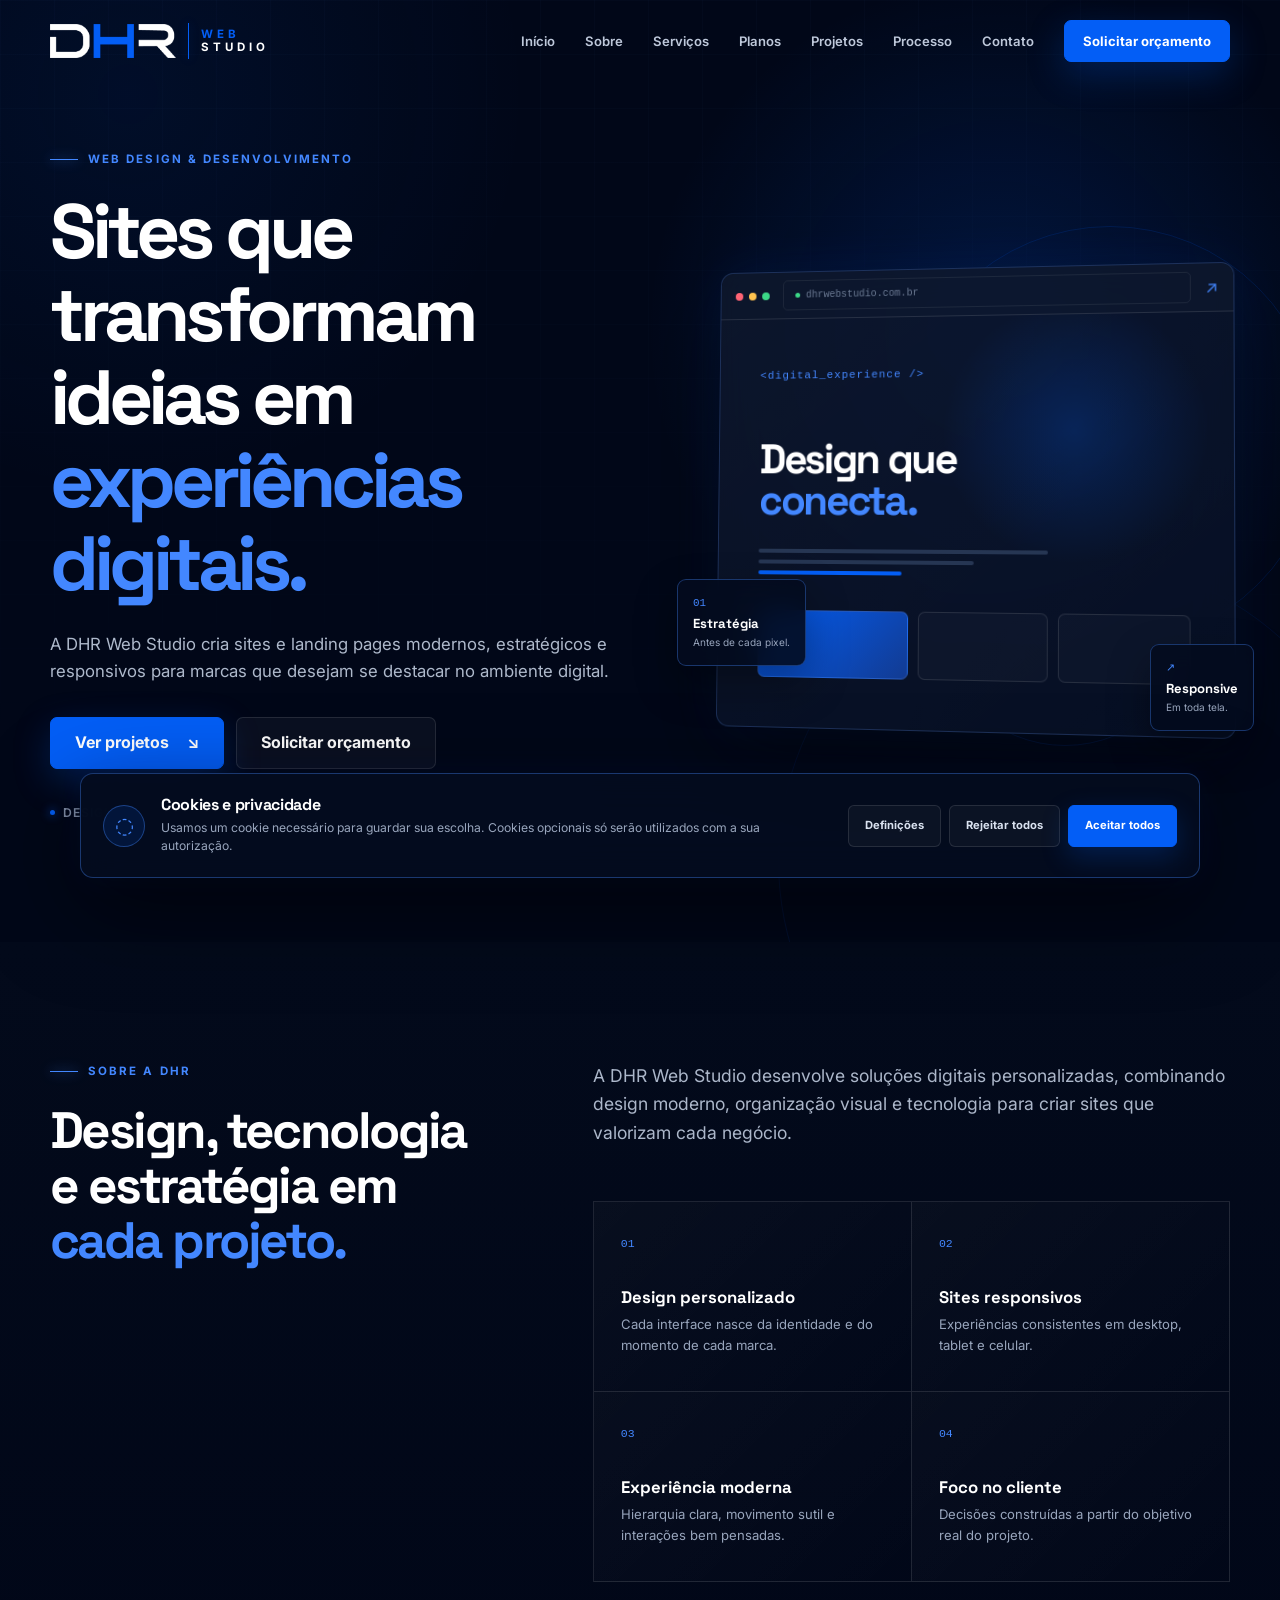
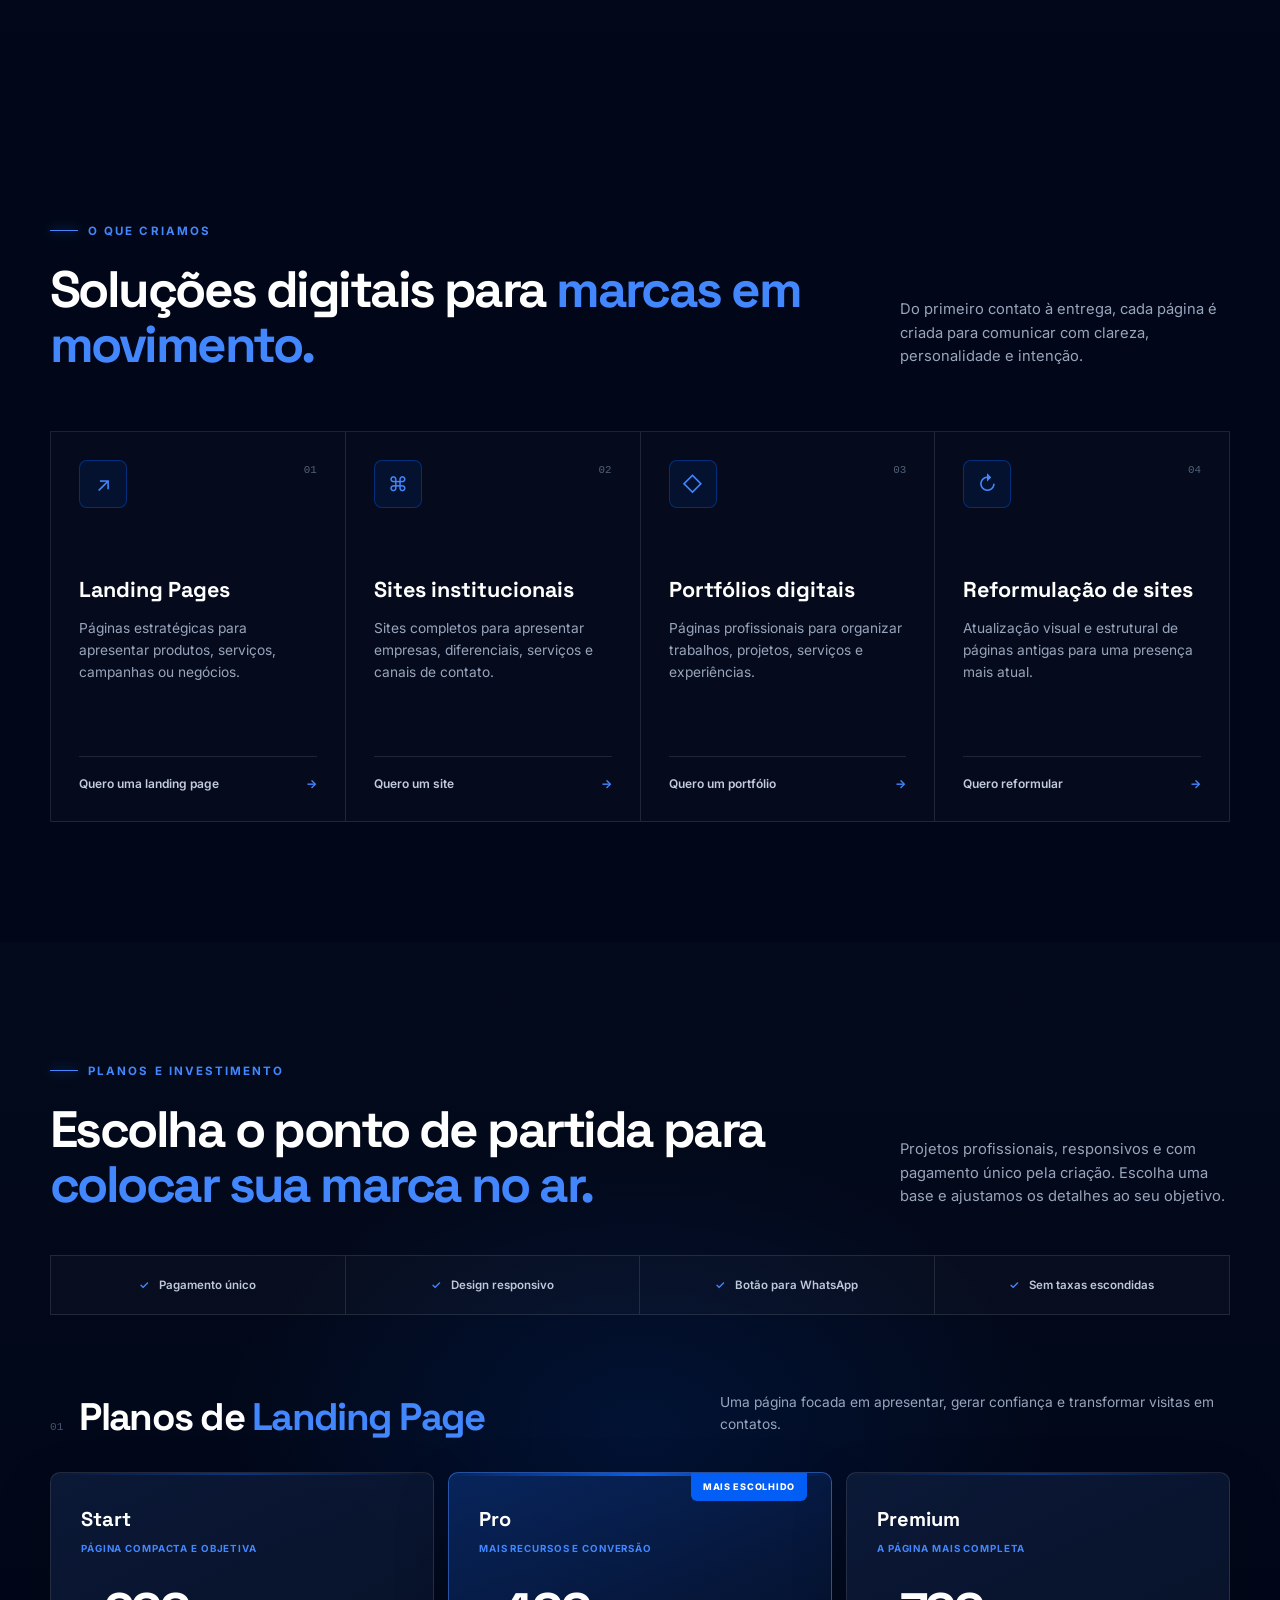
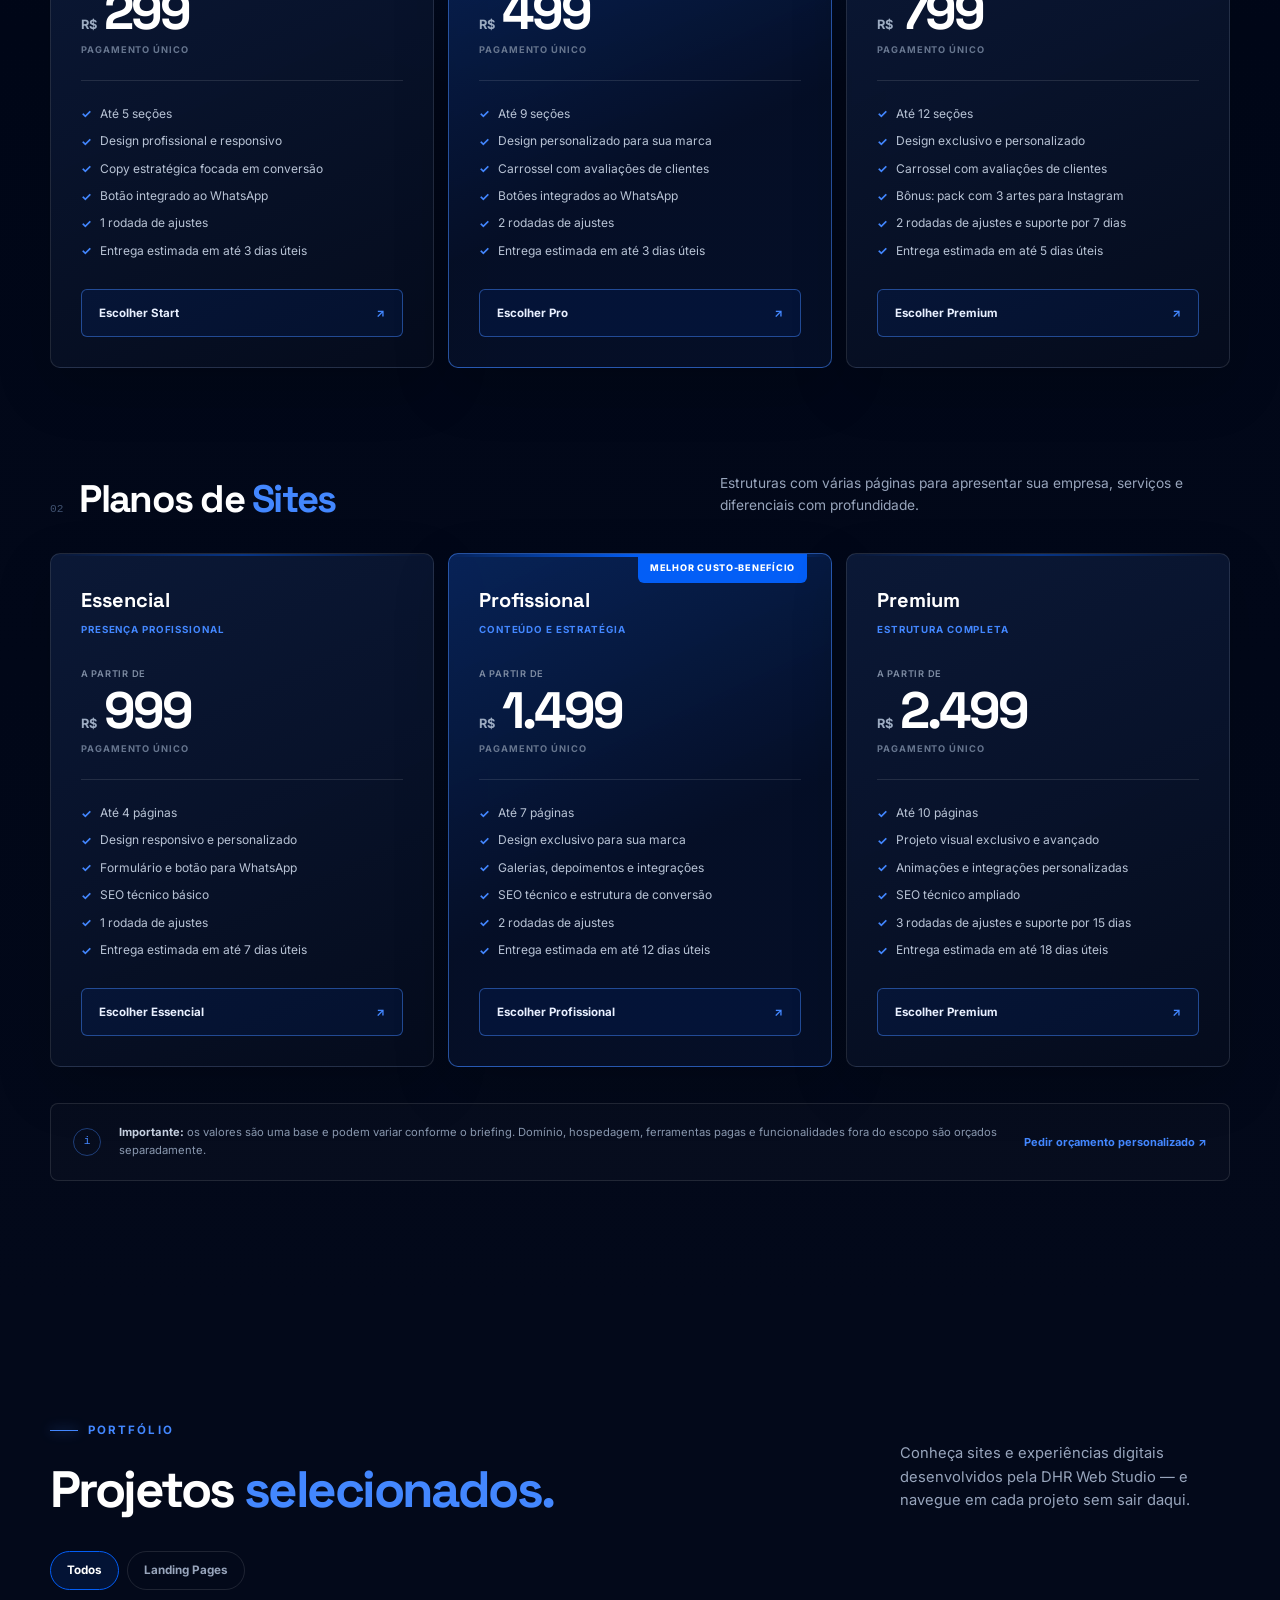
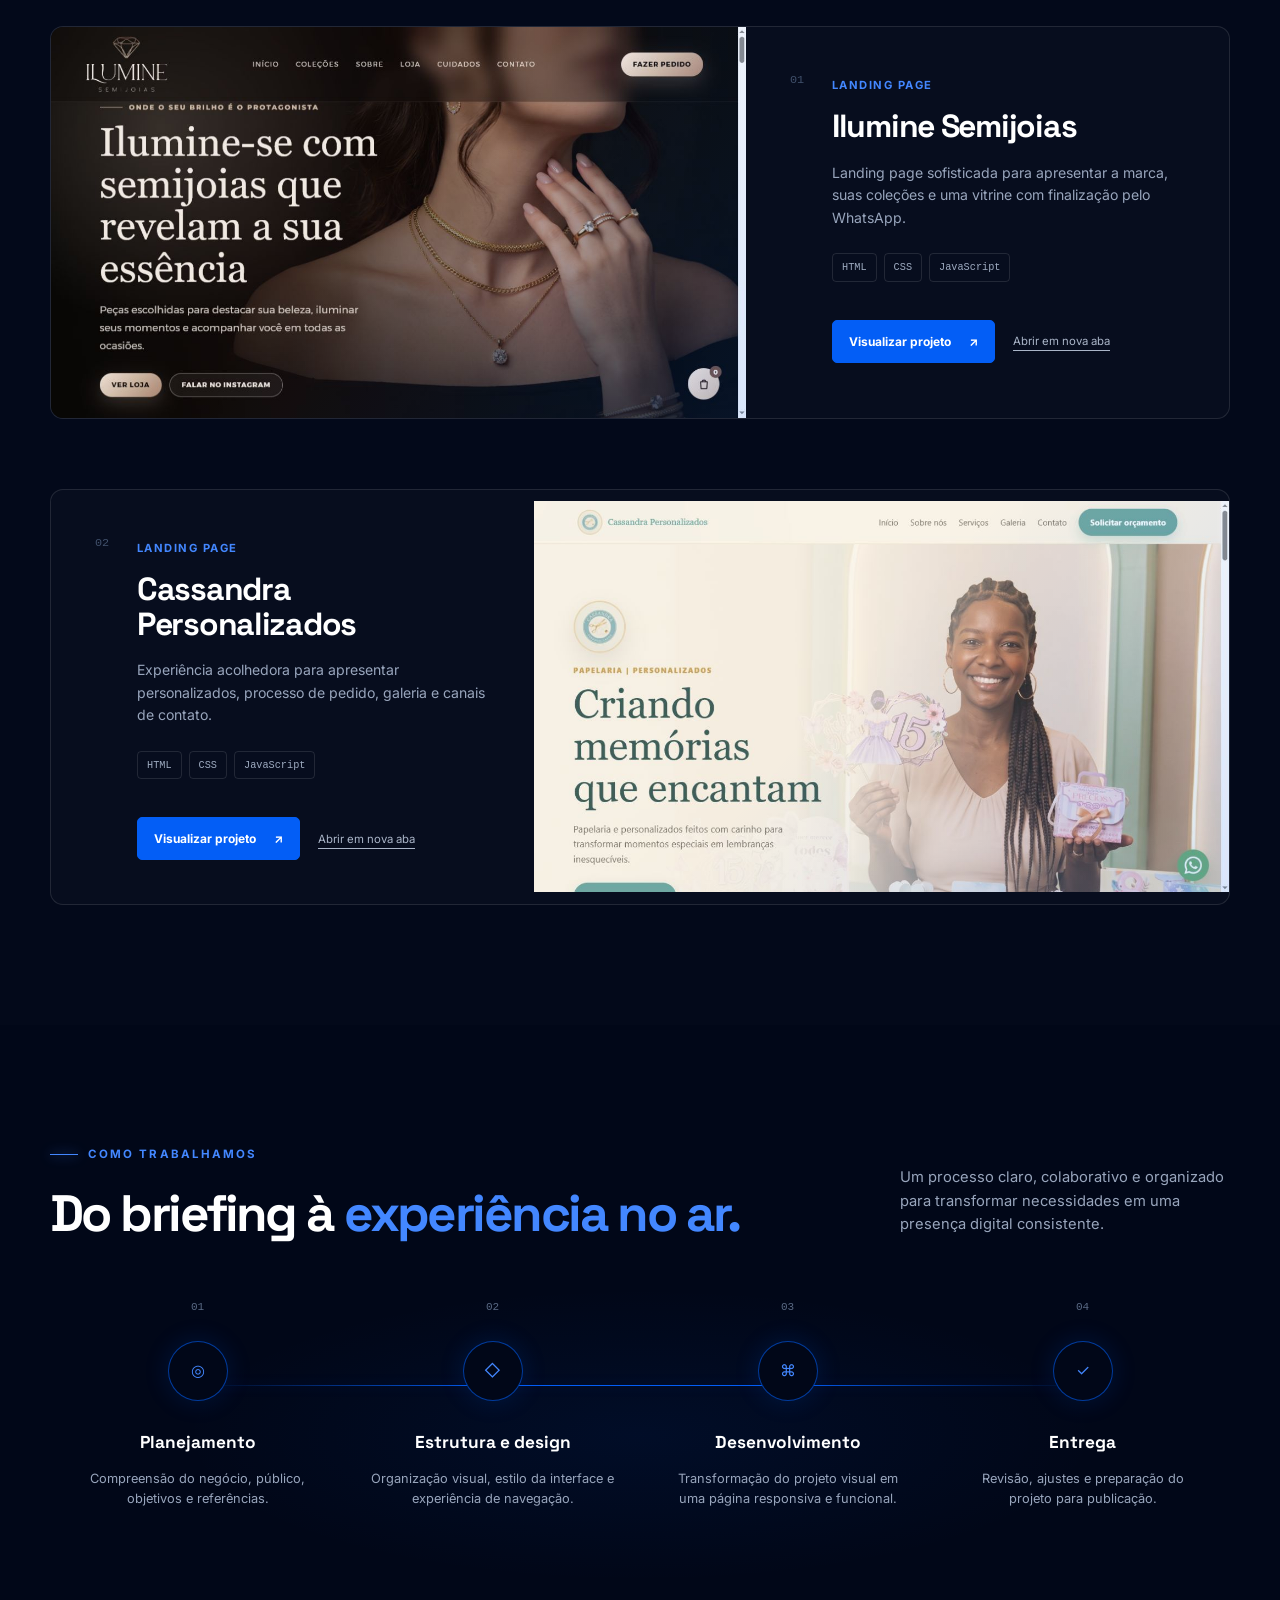
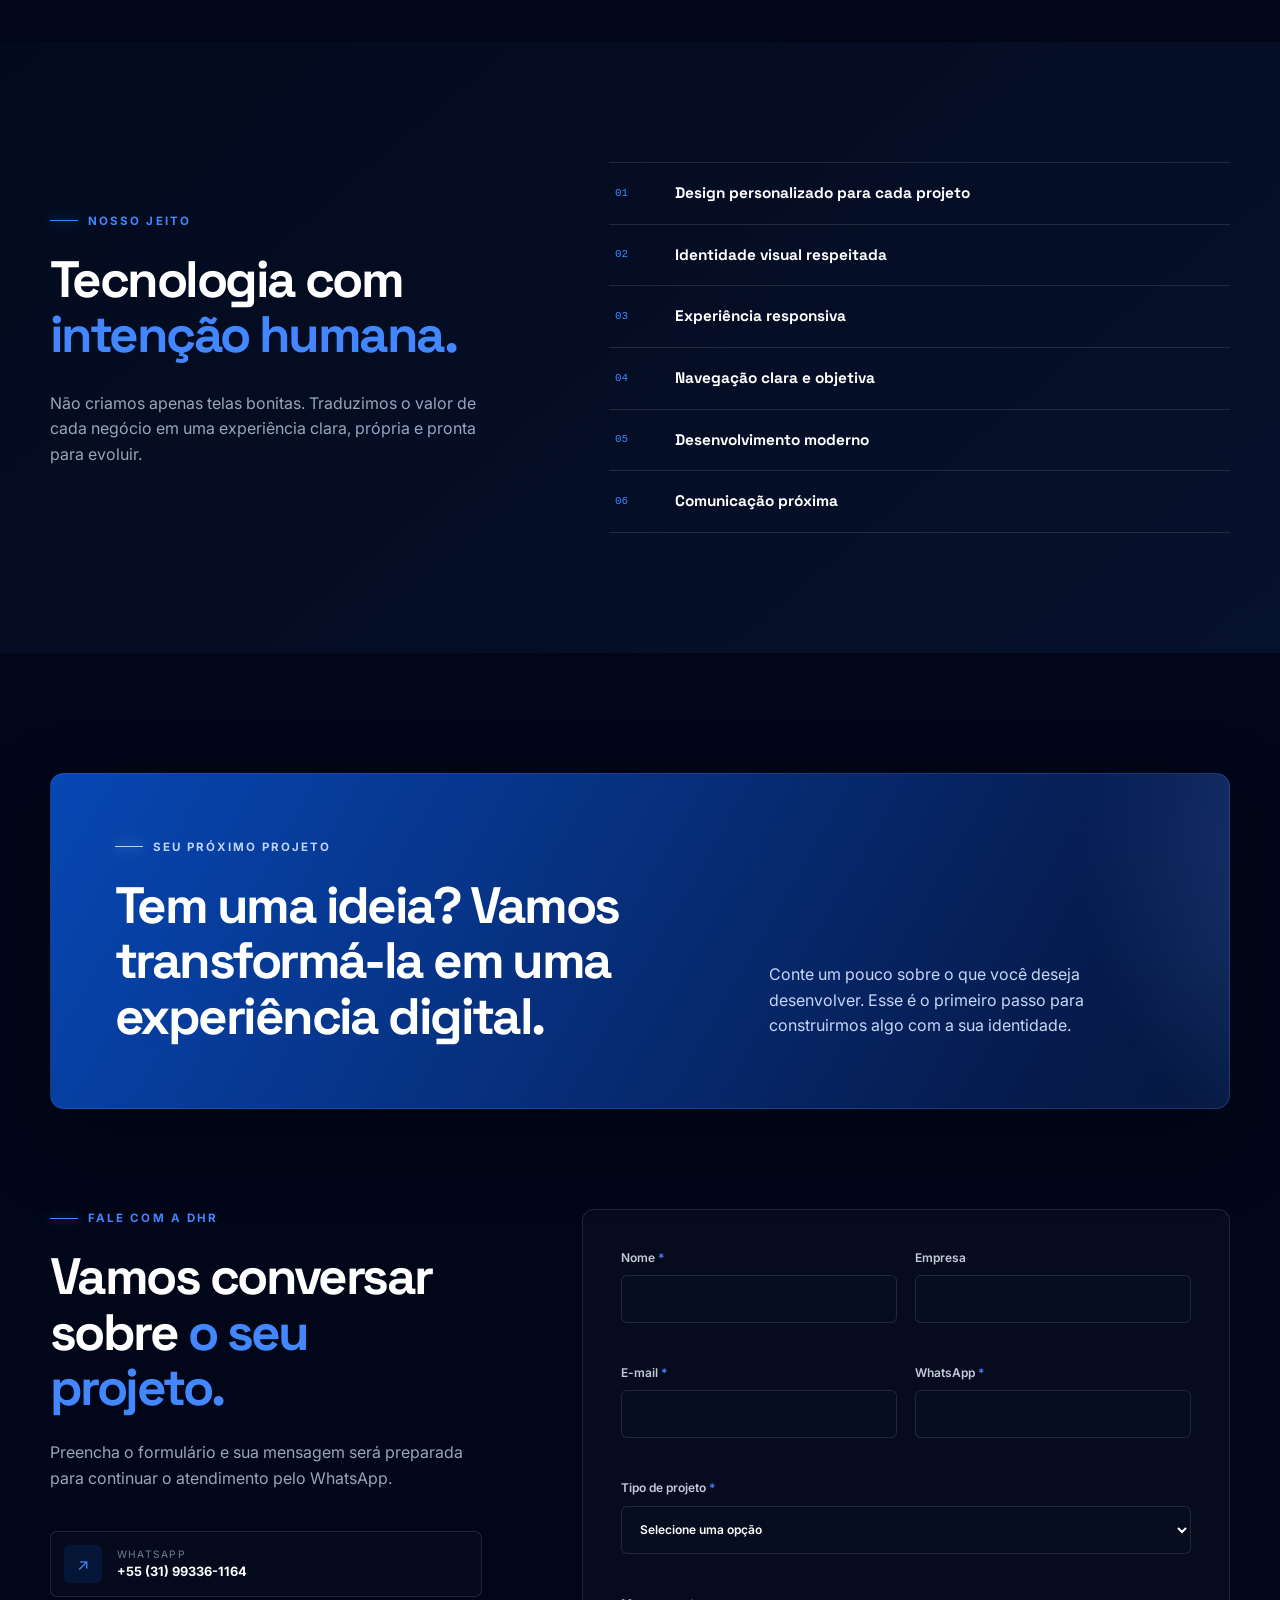
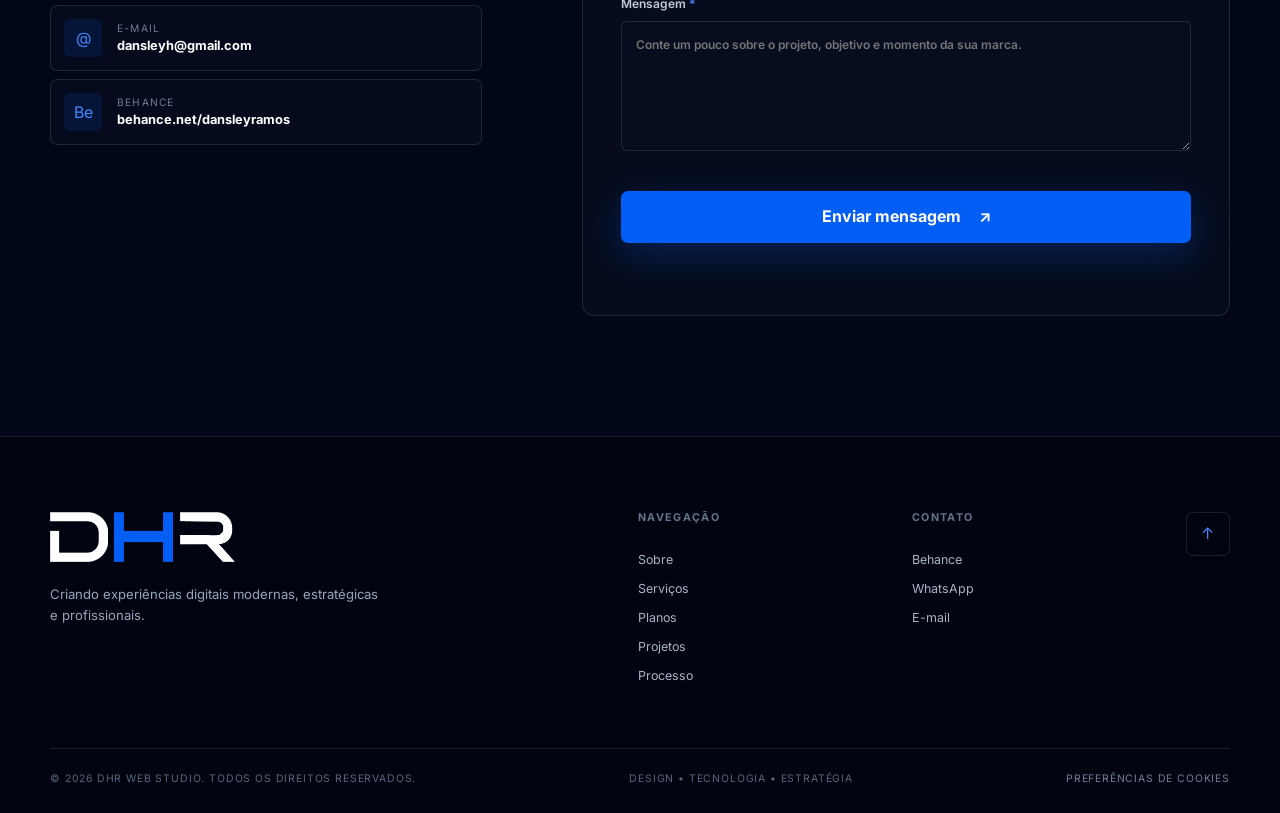
==== index.html @ 85aea634 "Cria portfólio da DHR Web Studio" ====
<!doctype html>
<html lang="pt-BR">
<head>
  <meta charset="UTF-8">
  <meta name="viewport" content="width=device-width, initial-scale=1.0">
  <meta name="description" content="Portfólio da DHR Web Studio: sites e landing pages modernos, estratégicos e responsivos.">
  <meta name="theme-color" content="#010718">
  <meta property="og:title" content="DHR Web Studio — Experiências digitais">
  <meta property="og:description" content="Sites e landing pages que conectam marcas e pessoas.">
  <meta property="og:type" content="website">
  <meta property="og:image" content="assets/og-dhr-web-studio.png">
  <title>DHR Web Studio — Sites e experiências digitais</title>
  <link rel="preconnect" href="https://fonts.googleapis.com">
  <link rel="preconnect" href="https://fonts.gstatic.com" crossorigin>
  <link href="https://fonts.googleapis.com/css2?family=Inter:wght@400;500;600;700&family=Space+Grotesk:wght@500;600;700&display=swap" rel="stylesheet">
  <link rel="stylesheet" href="css/styles.css">
  <script src="js/config.js" defer></script>
  <script src="js/projects.js" defer></script>
  <script src="js/main.js" defer></script>
</head>
<body>
  <a class="skip-link" href="#main">Pular para o conteúdo</a>
  <div class="scroll-progress" aria-hidden="true"></div>
  <div class="cursor-light" aria-hidden="true"></div>

  <header class="site-header" data-header>
    <div class="container header-inner">
      <a class="brand" href="#inicio" aria-label="DHR Web Studio — início">
        <img src="assets/logo-dhr-light.png" alt="DHR Web Studio" width="725" height="197">
        <span class="brand-divider" aria-hidden="true"></span>
        <span class="brand-name" aria-hidden="true"><b>WEB</b><em>STUDIO</em></span>
      </a>
      <button class="menu-toggle" type="button" aria-expanded="false" aria-controls="main-nav" aria-label="Abrir menu" data-menu-toggle>
        <span></span><span></span><span></span>
      </button>
      <nav class="main-nav" id="main-nav" aria-label="Navegação principal" data-nav>
        <a href="#inicio">Início</a>
        <a href="#sobre">Sobre</a>
        <a href="#servicos">Serviços</a>
        <a href="#planos">Planos</a>
        <a href="#projetos">Projetos</a>
        <a href="#processo">Processo</a>
        <a href="#contato">Contato</a>
        <a class="button button-sm" href="#contato">Solicitar orçamento</a>
      </nav>
    </div>
  </header>

  <main id="main">
    <section class="hero section" id="inicio">
      <div class="hero-grid" aria-hidden="true"></div>
      <div class="container hero-layout">
        <div class="hero-copy reveal">
          <div class="eyebrow"><span></span> Web design & desenvolvimento</div>
          <h1>Sites que transformam ideias em <strong>experiências digitais.</strong></h1>
          <p>A DHR Web Studio cria sites e landing pages modernos, estratégicos e responsivos para marcas que desejam se destacar no ambiente digital.</p>
          <div class="hero-actions">
            <a class="button" href="#projetos">Ver projetos <span aria-hidden="true">↘</span></a>
            <a class="button button-secondary" href="#contato">Solicitar orçamento</a>
          </div>
          <ul class="hero-tags" aria-label="Diferenciais principais">
            <li>Design sob medida</li>
            <li>100% responsivo</li>
            <li>Navegação intuitiva</li>
          </ul>
        </div>

        <div class="hero-visual reveal" aria-label="Representação de uma interface digital">
          <div class="browser-card">
            <div class="browser-bar">
              <div class="browser-dots"><i></i><i></i><i></i></div>
              <div class="browser-address"><span></span>dhrwebstudio.com.br</div>
              <span class="browser-action">↗</span>
            </div>
            <div class="browser-content">
              <div class="code-label">&lt;digital_experience /&gt;</div>
              <div class="visual-title">Design que <span>conecta.</span></div>
              <div class="visual-lines"><i></i><i></i><i></i></div>
              <div class="visual-panels"><i></i><i></i><i></i></div>
            </div>
          </div>
          <div class="float-card float-card-a"><span>01</span><b>Estratégia</b><small>Antes de cada pixel.</small></div>
          <div class="float-card float-card-b"><span>↗</span><b>Responsive</b><small>Em toda tela.</small></div>
          <div class="orbit orbit-one"></div>
          <div class="orbit orbit-two"></div>
        </div>
      </div>
    </section>

    <section class="section about" id="sobre">
      <div class="container split-layout">
        <div class="section-intro reveal">
          <div class="eyebrow"><span></span> Sobre a DHR</div>
          <h2>Design, tecnologia e estratégia em <strong>cada projeto.</strong></h2>
        </div>
        <div class="about-content reveal">
          <p>A DHR Web Studio desenvolve soluções digitais personalizadas, combinando design moderno, organização visual e tecnologia para criar sites que valorizam cada negócio.</p>
          <div class="feature-grid">
            <article><span>01</span><h3>Design personalizado</h3><p>Cada interface nasce da identidade e do momento de cada marca.</p></article>
            <article><span>02</span><h3>Sites responsivos</h3><p>Experiências consistentes em desktop, tablet e celular.</p></article>
            <article><span>03</span><h3>Experiência moderna</h3><p>Hierarquia clara, movimento sutil e interações bem pensadas.</p></article>
            <article><span>04</span><h3>Foco no cliente</h3><p>Decisões construídas a partir do objetivo real do projeto.</p></article>
          </div>
        </div>
      </div>
    </section>

    <section class="section services" id="servicos">
      <div class="container">
        <div class="section-heading reveal">
          <div><div class="eyebrow"><span></span> O que criamos</div><h2>Soluções digitais para <strong>marcas em movimento.</strong></h2></div>
          <p>Do primeiro contato à entrega, cada página é criada para comunicar com clareza, personalidade e intenção.</p>
        </div>
        <div class="services-grid">
          <article class="service-card reveal"><div class="service-icon">↗</div><span>01</span><h3>Landing Pages</h3><p>Páginas estratégicas para apresentar produtos, serviços, campanhas ou negócios.</p><a href="#contato">Quero uma landing page <b>→</b></a></article>
          <article class="service-card reveal"><div class="service-icon">⌘</div><span>02</span><h3>Sites institucionais</h3><p>Sites completos para apresentar empresas, diferenciais, serviços e canais de contato.</p><a href="#contato">Quero um site <b>→</b></a></article>
          <article class="service-card reveal"><div class="service-icon">◇</div><span>03</span><h3>Portfólios digitais</h3><p>Páginas profissionais para organizar trabalhos, projetos, serviços e experiências.</p><a href="#contato">Quero um portfólio <b>→</b></a></article>
          <article class="service-card reveal"><div class="service-icon">↻</div><span>04</span><h3>Reformulação de sites</h3><p>Atualização visual e estrutural de páginas antigas para uma presença mais atual.</p><a href="#contato">Quero reformular <b>→</b></a></article>
        </div>
      </div>
    </section>

    <section class="section pricing" id="planos">
      <div class="pricing-glow" aria-hidden="true"></div>
      <div class="container">
        <div class="section-heading reveal">
          <div><div class="eyebrow"><span></span> Planos e investimento</div><h2>Escolha o ponto de partida para <strong>colocar sua marca no ar.</strong></h2></div>
          <p>Projetos profissionais, responsivos e com pagamento único pela criação. Escolha uma base e ajustamos os detalhes ao seu objetivo.</p>
        </div>

        <div class="pricing-benefits reveal" aria-label="Vantagens dos planos">
          <span><i>✓</i> Pagamento único</span>
          <span><i>✓</i> Design responsivo</span>
          <span><i>✓</i> Botão para WhatsApp</span>
          <span><i>✓</i> Sem taxas escondidas</span>
        </div>

        <div class="plan-collection" aria-labelledby="landing-plans-title">
          <div class="plan-collection-head reveal">
            <div><span class="plan-index">01</span><h3 id="landing-plans-title">Planos de <strong>Landing Page</strong></h3></div>
            <p>Uma página focada em apresentar, gerar confiança e transformar visitas em contatos.</p>
          </div>
          <div class="pricing-grid">
            <article class="price-card reveal">
              <div class="price-card-top"><span>Start</span><small>Página compacta e objetiva</small></div>
              <div class="price"><sup>R$</sup><strong>299</strong><em>pagamento único</em></div>
              <ul>
                <li>Até 5 seções</li>
                <li>Design profissional e responsivo</li>
                <li>Copy estratégica focada em conversão</li>
                <li>Botão integrado ao WhatsApp</li>
                <li>1 rodada de ajustes</li>
                <li>Entrega estimada em até 3 dias úteis</li>
              </ul>
              <a class="plan-button" href="#contato" data-plan="Landing Page Start — R$ 299" data-plan-type="Landing Page">Escolher Start <span>↗</span></a>
            </article>

            <article class="price-card featured reveal">
              <div class="popular-label">Mais escolhido</div>
              <div class="price-card-top"><span>Pro</span><small>Mais recursos e conversão</small></div>
              <div class="price"><sup>R$</sup><strong>499</strong><em>pagamento único</em></div>
              <ul>
                <li>Até 9 seções</li>
                <li>Design personalizado para sua marca</li>
                <li>Carrossel com avaliações de clientes</li>
                <li>Botões integrados ao WhatsApp</li>
                <li>2 rodadas de ajustes</li>
                <li>Entrega estimada em até 3 dias úteis</li>
              </ul>
              <a class="plan-button" href="#contato" data-plan="Landing Page Pro — R$ 499" data-plan-type="Landing Page">Escolher Pro <span>↗</span></a>
            </article>

            <article class="price-card reveal">
              <div class="price-card-top"><span>Premium</span><small>A página mais completa</small></div>
              <div class="price"><sup>R$</sup><strong>799</strong><em>pagamento único</em></div>
              <ul>
                <li>Até 12 seções</li>
                <li>Design exclusivo e personalizado</li>
                <li>Carrossel com avaliações de clientes</li>
                <li>Bônus: pack com 3 artes para Instagram</li>
                <li>2 rodadas de ajustes e suporte por 7 dias</li>
                <li>Entrega estimada em até 5 dias úteis</li>
              </ul>
              <a class="plan-button" href="#contato" data-plan="Landing Page Premium — R$ 799" data-plan-type="Landing Page">Escolher Premium <span>↗</span></a>
            </article>
          </div>
        </div>

        <div class="plan-collection sites-plans" aria-labelledby="site-plans-title">
          <div class="plan-collection-head reveal">
            <div><span class="plan-index">02</span><h3 id="site-plans-title">Planos de <strong>Sites</strong></h3></div>
            <p>Estruturas com várias páginas para apresentar sua empresa, serviços e diferenciais com profundidade.</p>
          </div>
          <div class="pricing-grid">
            <article class="price-card reveal">
              <div class="price-card-top"><span>Essencial</span><small>Presença profissional</small></div>
              <div class="price"><small class="from">a partir de</small><sup>R$</sup><strong>999</strong><em>pagamento único</em></div>
              <ul>
                <li>Até 4 páginas</li>
                <li>Design responsivo e personalizado</li>
                <li>Formulário e botão para WhatsApp</li>
                <li>SEO técnico básico</li>
                <li>1 rodada de ajustes</li>
                <li>Entrega estimada em até 7 dias úteis</li>
              </ul>
              <a class="plan-button" href="#contato" data-plan="Site Essencial — a partir de R$ 999" data-plan-type="Site institucional">Escolher Essencial <span>↗</span></a>
            </article>

            <article class="price-card featured reveal">
              <div class="popular-label">Melhor custo-benefício</div>
              <div class="price-card-top"><span>Profissional</span><small>Conteúdo e estratégia</small></div>
              <div class="price"><small class="from">a partir de</small><sup>R$</sup><strong>1.499</strong><em>pagamento único</em></div>
              <ul>
                <li>Até 7 páginas</li>
                <li>Design exclusivo para sua marca</li>
                <li>Galerias, depoimentos e integrações</li>
                <li>SEO técnico e estrutura de conversão</li>
                <li>2 rodadas de ajustes</li>
                <li>Entrega estimada em até 12 dias úteis</li>
              </ul>
              <a class="plan-button" href="#contato" data-plan="Site Profissional — a partir de R$ 1.499" data-plan-type="Site institucional">Escolher Profissional <span>↗</span></a>
            </article>

            <article class="price-card reveal">
              <div class="price-card-top"><span>Premium</span><small>Estrutura completa</small></div>
              <div class="price"><small class="from">a partir de</small><sup>R$</sup><strong>2.499</strong><em>pagamento único</em></div>
              <ul>
                <li>Até 10 páginas</li>
                <li>Projeto visual exclusivo e avançado</li>
                <li>Animações e integrações personalizadas</li>
                <li>SEO técnico ampliado</li>
                <li>3 rodadas de ajustes e suporte por 15 dias</li>
                <li>Entrega estimada em até 18 dias úteis</li>
              </ul>
              <a class="plan-button" href="#contato" data-plan="Site Premium — a partir de R$ 2.499" data-plan-type="Site institucional">Escolher Premium <span>↗</span></a>
            </article>
          </div>
        </div>

        <div class="pricing-note reveal"><span>i</span><p><strong>Importante:</strong> os valores são uma base e podem variar conforme o briefing. Domínio, hospedagem, ferramentas pagas e funcionalidades fora do escopo são orçados separadamente.</p><a href="#contato">Pedir orçamento personalizado ↗</a></div>
      </div>
    </section>

    <section class="section portfolio" id="projetos">
      <div class="container">
        <div class="section-heading reveal">
          <div><div class="eyebrow"><span></span> Portfólio</div><h2>Projetos <strong>selecionados.</strong></h2></div>
          <p>Conheça sites e experiências digitais desenvolvidos pela DHR Web Studio — e navegue em cada projeto sem sair daqui.</p>
        </div>
        <div class="project-filters reveal" role="group" aria-label="Filtrar projetos" data-filters></div>
        <div class="projects-grid" data-projects aria-live="polite"></div>
      </div>
    </section>

    <section class="section process" id="processo">
      <div class="container">
        <div class="section-heading reveal">
          <div><div class="eyebrow"><span></span> Como trabalhamos</div><h2>Do briefing à <strong>experiência no ar.</strong></h2></div>
          <p>Um processo claro, colaborativo e organizado para transformar necessidades em uma presença digital consistente.</p>
        </div>
        <div class="process-line">
          <article class="process-step reveal"><span>01</span><div class="process-icon">◎</div><h3>Planejamento</h3><p>Compreensão do negócio, público, objetivos e referências.</p></article>
          <article class="process-step reveal"><span>02</span><div class="process-icon">◇</div><h3>Estrutura e design</h3><p>Organização visual, estilo da interface e experiência de navegação.</p></article>
          <article class="process-step reveal"><span>03</span><div class="process-icon">⌘</div><h3>Desenvolvimento</h3><p>Transformação do projeto visual em uma página responsiva e funcional.</p></article>
          <article class="process-step reveal"><span>04</span><div class="process-icon">✓</div><h3>Entrega</h3><p>Revisão, ajustes e preparação do projeto para publicação.</p></article>
        </div>
      </div>
    </section>

    <section class="section benefits" aria-labelledby="benefits-title">
      <div class="container benefits-layout">
        <div class="benefits-copy reveal">
          <div class="eyebrow"><span></span> Nosso jeito</div>
          <h2 id="benefits-title">Tecnologia com <strong>intenção humana.</strong></h2>
          <p>Não criamos apenas telas bonitas. Traduzimos o valor de cada negócio em uma experiência clara, própria e pronta para evoluir.</p>
        </div>
        <ul class="benefits-list reveal">
          <li><span>01</span><b>Design personalizado para cada projeto</b></li>
          <li><span>02</span><b>Identidade visual respeitada</b></li>
          <li><span>03</span><b>Experiência responsiva</b></li>
          <li><span>04</span><b>Navegação clara e objetiva</b></li>
          <li><span>05</span><b>Desenvolvimento moderno</b></li>
          <li><span>06</span><b>Comunicação próxima</b></li>
        </ul>
      </div>
    </section>

    <section class="section contact" id="contato">
      <div class="container">
        <div class="contact-banner reveal">
          <div class="contact-grid" aria-hidden="true"></div>
          <div><div class="eyebrow light"><span></span> Seu próximo projeto</div><h2>Tem uma ideia? Vamos transformá-la em uma <strong>experiência digital.</strong></h2></div>
          <p>Conte um pouco sobre o que você deseja desenvolver. Esse é o primeiro passo para construirmos algo com a sua identidade.</p>
        </div>
        <div class="contact-layout">
          <div class="contact-details reveal">
            <div class="eyebrow"><span></span> Fale com a DHR</div>
            <h2>Vamos conversar sobre <strong>o seu projeto.</strong></h2>
            <p>Preencha o formulário e sua mensagem será preparada para continuar o atendimento pelo WhatsApp.</p>
            <div class="contact-links">
              <a href="#" data-contact-link="whatsapp"><span>↗</span><div><small>WhatsApp</small><b data-contact-label="whatsapp">Contato a configurar</b></div></a>
              <a href="#" data-contact-link="email"><span>@</span><div><small>E-mail</small><b data-contact-label="email">E-mail a configurar</b></div></a>
              <a href="#" data-contact-link="behance"><span>Be</span><div><small>Behance</small><b data-contact-label="behance">Portfólio no Behance</b></div></a>
            </div>
          </div>
          <form class="contact-form reveal" novalidate data-contact-form>
            <div class="form-row">
              <label>Nome <span>*</span><input name="name" type="text" autocomplete="name" required><small class="field-error"></small></label>
              <label>Empresa <input name="company" type="text" autocomplete="organization"><small class="field-error"></small></label>
            </div>
            <div class="form-row">
              <label>E-mail <span>*</span><input name="email" type="email" autocomplete="email" required><small class="field-error"></small></label>
              <label>WhatsApp <span>*</span><input name="phone" type="tel" autocomplete="tel" required><small class="field-error"></small></label>
            </div>
            <label>Tipo de projeto <span>*</span>
              <select name="projectType" required><option value="">Selecione uma opção</option><option>Landing Page</option><option>Site institucional</option><option>Portfólio</option><option>Reformulação de site</option><option>Outro</option></select>
              <small class="field-error"></small>
            </label>
            <label>Mensagem <span>*</span><textarea name="message" rows="5" required placeholder="Conte um pouco sobre o projeto, objetivo e momento da sua marca."></textarea><small class="field-error"></small></label>
            <div class="form-honeypot" aria-hidden="true"><label>Não preencha<input name="website" type="text" tabindex="-1" autocomplete="off"></label></div>
            <button class="button form-submit" type="submit"><span>Enviar mensagem</span><b aria-hidden="true">↗</b></button>
            <p class="form-status" role="status" aria-live="polite"></p>
          </form>
        </div>
      </div>
    </section>
  </main>

  <footer class="site-footer">
    <div class="container footer-main">
      <div class="footer-brand"><img src="assets/logo-dhr-light.png" alt="DHR Web Studio" width="725" height="197"><p>Criando experiências digitais modernas, estratégicas e profissionais.</p></div>
      <div><h2>Navegação</h2><a href="#sobre">Sobre</a><a href="#servicos">Serviços</a><a href="#planos">Planos</a><a href="#projetos">Projetos</a><a href="#processo">Processo</a></div>
      <div><h2>Contato</h2><a href="#" data-contact-link="behance">Behance</a><a href="#" data-contact-link="whatsapp">WhatsApp</a><a href="#" data-contact-link="email">E-mail</a></div>
      <a class="back-top" href="#inicio" aria-label="Voltar ao topo">↑</a>
    </div>
    <div class="container footer-bottom"><p>© <span data-year></span> DHR Web Studio. Todos os direitos reservados.</p><span>Design • Tecnologia • Estratégia</span><button type="button" data-cookie-settings>Preferências de cookies</button></div>
  </footer>

  <section class="cookie-banner" aria-label="Aviso de cookies" hidden data-cookie-banner>
    <div class="cookie-copy">
      <span class="cookie-icon" aria-hidden="true">◌</span>
      <div><h2>Cookies e privacidade</h2><p>Usamos um cookie necessário para guardar sua escolha. Cookies opcionais só serão utilizados com a sua autorização.</p></div>
    </div>
    <div class="cookie-actions">
      <button class="cookie-button secondary" type="button" data-cookie-settings>Definições</button>
      <button class="cookie-button secondary" type="button" data-cookie-reject>Rejeitar todos</button>
      <button class="cookie-button primary" type="button" data-cookie-accept>Aceitar todos</button>
    </div>
  </section>

  <div class="cookie-modal" role="dialog" aria-modal="true" aria-labelledby="cookie-title" aria-hidden="true" data-cookie-modal>
    <button class="cookie-backdrop" type="button" aria-label="Fechar definições de cookies" data-cookie-close></button>
    <div class="cookie-panel" role="document">
      <div class="cookie-panel-head"><div><span>Privacidade</span><h2 id="cookie-title">Definições de cookies</h2></div><button type="button" aria-label="Fechar" data-cookie-close>×</button></div>
      <p class="cookie-intro">Escolha quais categorias podem ser utilizadas. Você pode alterar esta decisão a qualquer momento pelo rodapé.</p>
      <div class="cookie-category">
        <div><h3>Cookies necessários</h3><p>Guardam sua escolha de privacidade e permitem funções essenciais do site. Não podem ser desativados.</p></div>
        <span class="cookie-always">Sempre ativos</span>
      </div>
      <label class="cookie-category">
        <div><h3>Cookies de análise</h3><p>Ajudariam a entender visitas e melhorar o site. Nenhuma ferramenta de análise está instalada atualmente.</p></div>
        <span class="cookie-switch"><input type="checkbox" data-consent-analytics><i></i><span class="sr-only">Permitir cookies de análise</span></span>
      </label>
      <label class="cookie-category">
        <div><h3>Cookies de marketing</h3><p>Seriam usados para medir campanhas e personalizar publicidade. Nenhuma ferramenta de marketing está instalada atualmente.</p></div>
        <span class="cookie-switch"><input type="checkbox" data-consent-marketing><i></i><span class="sr-only">Permitir cookies de marketing</span></span>
      </label>
      <div class="cookie-panel-actions">
        <button class="cookie-button secondary" type="button" data-cookie-reject>Rejeitar todos</button>
        <button class="cookie-button primary" type="button" data-cookie-save>Guardar definições</button>
        <button class="cookie-button text" type="button" data-cookie-accept>Aceitar todos</button>
      </div>
    </div>
  </div>

  <div class="project-modal" role="dialog" aria-modal="true" aria-labelledby="modal-title" aria-hidden="true" data-modal>
    <div class="modal-backdrop" data-modal-close></div>
    <div class="modal-window" role="document">
      <div class="modal-toolbar">
        <div class="modal-dots" aria-hidden="true"><i></i><i></i><i></i></div>
        <div class="modal-meta"><b id="modal-title" data-modal-title>Projeto</b><span data-modal-url></span></div>
        <div class="device-switcher" role="group" aria-label="Tamanho da visualização">
          <button type="button" class="active" data-device="desktop" aria-pressed="true" title="Desktop">▰ <span>Desktop</span></button>
          <button type="button" data-device="tablet" aria-pressed="false" title="Tablet">▯ <span>Tablet</span></button>
          <button type="button" data-device="mobile" aria-pressed="false" title="Celular">▯ <span>Celular</span></button>
        </div>
        <button type="button" class="modal-icon" data-refresh aria-label="Atualizar projeto">↻</button>
        <a class="modal-icon" href="#" target="_blank" rel="noopener" data-open-project aria-label="Abrir projeto em nova aba">↗</a>
        <button type="button" class="modal-icon modal-close" data-modal-close aria-label="Fechar visualização">×</button>
      </div>
      <div class="modal-stage" data-modal-stage>
        <div class="modal-loader" data-loader><i></i><span>Carregando experiência digital…</span></div>
        <div class="iframe-shell desktop" data-iframe-shell><iframe title="Visualização do projeto" loading="lazy" data-project-frame></iframe></div>
        <div class="embed-error" hidden data-embed-error><b>Não foi possível confirmar a visualização incorporada.</b><p>O projeto pode estar bloqueando iframes ou demorando para responder.</p><a class="button" href="#" target="_blank" rel="noopener" data-error-open>Abrir projeto completo ↗</a></div>
      </div>
    </div>
  </div>
</body>
</html>
---- css/styles.css ----
:root {
  --primary: #035ef6;
  --primary-light: #4387ff;
  --primary-glow: rgba(3, 94, 246, .32);
  --background: #010718;
  --background-soft: #050c20;
  --surface: #081126;
  --surface-light: #0d1830;
  --text: #ffffff;
  --muted: #98a5bc;
  --border: rgba(255, 255, 255, .11);
  --font-display: "Space Grotesk", "Segoe UI", sans-serif;
  --font-body: "Inter", "Segoe UI", sans-serif;
  --container: 1180px;
}

* { box-sizing: border-box; }
html { scroll-behavior: smooth; scroll-padding-top: 90px; }
body { margin: 0; min-width: 320px; overflow-x: hidden; background: var(--background); color: var(--text); font-family: var(--font-body); line-height: 1.6; }
body.modal-open { overflow: hidden; }
img { display: block; max-width: 100%; }
a { color: inherit; text-decoration: none; }
button, input, select, textarea { color: inherit; font: inherit; }
button { cursor: pointer; }
::selection { background: var(--primary); color: #fff; }
:focus-visible { outline: 2px solid var(--primary-light); outline-offset: 4px; }
.skip-link { position: fixed; z-index: 9999; top: 12px; left: 12px; transform: translateY(-160%); padding: 10px 16px; border-radius: 8px; background: #fff; color: var(--background); }
.skip-link:focus { transform: none; }
.scroll-progress { position: fixed; z-index: 1001; top: 0; right: 0; left: 0; height: 2px; pointer-events: none; background: linear-gradient(90deg, #035ef6, #72a6ff); box-shadow: 0 0 14px rgba(3,94,246,.8); transform: scaleX(var(--scroll-progress, 0)); transform-origin: left center; will-change: transform; }
.container { width: min(calc(100% - 40px), var(--container)); margin: 0 auto; }
.section { position: relative; padding: 120px 0; }
.eyebrow { display: flex; align-items: center; gap: 10px; margin-bottom: 22px; color: var(--primary-light); font-size: .72rem; font-weight: 700; letter-spacing: .18em; text-transform: uppercase; }
.eyebrow span { width: 28px; height: 1px; background: currentColor; box-shadow: 0 0 12px currentColor; }
h1, h2, h3, p { margin-top: 0; }
h1, h2, h3 { font-family: var(--font-display); line-height: 1.08; }
h1 { margin-bottom: 26px; font-size: clamp(3.1rem, 6vw, 6rem); letter-spacing: -.065em; }
h2 { margin-bottom: 0; font-size: clamp(2.2rem, 4vw, 4rem); letter-spacing: -.05em; }
h1 strong, h2 strong { color: var(--primary-light); font-weight: inherit; }
.button { display: inline-flex; min-height: 52px; align-items: center; justify-content: center; gap: 18px; padding: 0 24px; border: 1px solid var(--primary); border-radius: 7px; background: var(--primary); box-shadow: 0 12px 36px rgba(3, 94, 246, .25); color: #fff; font-weight: 700; transition: .25s ease; }
.button:hover { transform: translateY(-2px); background: var(--primary-light); box-shadow: 0 16px 40px rgba(3, 94, 246, .38); }
.button-secondary { background: rgba(255, 255, 255, .04); border-color: var(--border); box-shadow: none; }
.button-secondary:hover { border-color: var(--primary); background: rgba(3, 94, 246, .09); }
.button-sm { min-height: 42px; padding: 0 18px; font-size: .82rem; }
.reveal { opacity: 0; transform: translateY(24px); transition: opacity .7s ease, transform .7s ease; transition-delay: var(--delay, 0ms); }
.reveal.visible { opacity: 1; transform: none; }
.reveal.reveal-scale { transform: translateY(16px) scale(.965); }.reveal.reveal-scale.visible { transform: none; }
.reveal.reveal-left { transform: translateX(-28px); }.reveal.reveal-left.visible { transform: none; }
.reveal.reveal-right { transform: translateX(28px); }.reveal.reveal-right.visible { transform: none; }
.cursor-light { position: fixed; z-index: 0; top: -260px; left: -260px; width: 520px; height: 520px; pointer-events: none; border-radius: 50%; background: radial-gradient(circle, rgba(3, 94, 246, .11), transparent 68%); will-change: transform; }

.site-header { position: fixed; z-index: 100; top: 0; right: 0; left: 0; border-bottom: 1px solid transparent; transition: .3s ease; }
.site-header.scrolled { border-color: var(--border); background: rgba(1, 7, 24, .82); box-shadow: 0 10px 38px rgba(0,0,0,.18); backdrop-filter: blur(18px); }
.header-inner { display: flex; height: 82px; align-items: center; justify-content: space-between; }
.brand { display: flex; width: auto; align-items: center; gap: 12px; }
.brand img { width: 126px; height: auto; }
.brand-divider { width: 1px; height: 36px; flex: 0 0 1px; background: var(--primary); box-shadow: 0 0 10px rgba(3,94,246,.35); }
.brand-name { display: grid; gap: 1px; line-height: 1; letter-spacing: .25em; }
.brand-name b, .brand-name em { font-family: var(--font-body); font-size: .72rem; font-style: normal; font-weight: 700; }
.brand-name b { color: var(--primary); }
.brand-name em { color: #fff; }
.main-nav { display: flex; align-items: center; gap: 30px; }
.main-nav > a:not(.button) { position: relative; color: #bec8da; font-size: .82rem; font-weight: 600; }
.main-nav > a:not(.button)::after { position: absolute; right: 0; bottom: -8px; left: 0; height: 1px; content: ""; transform: scaleX(0); background: var(--primary); transition: transform .25s ease; }
.main-nav > a:not(.button):hover { color: #fff; }
.main-nav > a:not(.button):hover::after { transform: scaleX(1); }
.menu-toggle { display: none; width: 44px; height: 44px; border: 1px solid var(--border); border-radius: 7px; background: rgba(255,255,255,.04); }
.menu-toggle span { display: block; width: 18px; height: 1px; margin: 5px auto; background: #fff; }

.hero { display: flex; min-height: 820px; align-items: center; overflow: hidden; padding-top: 150px; background: radial-gradient(circle at 78% 35%, rgba(3, 94, 246, .18), transparent 30%), radial-gradient(circle at 10% 10%, rgba(3, 94, 246, .08), transparent 28%), var(--background); }
.hero::before { position: absolute; right: -100px; bottom: -220px; width: 600px; height: 600px; border: 1px solid rgba(3, 94, 246, .1); border-radius: 50%; content: ""; }
.hero-grid, .contact-grid { position: absolute; inset: -54px; opacity: .55; background-image: linear-gradient(rgba(79, 124, 202, .06) 1px, transparent 1px), linear-gradient(90deg, rgba(79, 124, 202, .06) 1px, transparent 1px); background-size: 54px 54px; mask-image: linear-gradient(to bottom, #000, transparent 82%); animation: grid-drift 18s linear infinite; }
.hero-layout { position: relative; z-index: 1; display: grid; align-items: center; gap: 80px; grid-template-columns: 1.04fr .96fr; }
.hero-copy > p { max-width: 680px; margin-bottom: 32px; color: #aeb9cb; font-size: 1.05rem; }
.hero-actions { display: flex; flex-wrap: wrap; gap: 12px; }
.hero-tags { display: flex; flex-wrap: wrap; gap: 26px; margin: 34px 0 0; padding: 0; list-style: none; color: #8491a9; font-size: .76rem; font-weight: 600; text-transform: uppercase; letter-spacing: .08em; }
.hero-tags li { display: flex; align-items: center; gap: 8px; }
.hero-tags li::before { width: 5px; height: 5px; content: ""; border-radius: 50%; background: var(--primary); box-shadow: 0 0 10px var(--primary); }
.hero-visual { position: relative; min-height: 520px; perspective: 1200px; transform: perspective(1200px) rotateX(var(--tilt-x, 0deg)) rotateY(var(--tilt-y, 0deg)); transition: transform .22s ease-out; will-change: transform; }
.browser-card { position: absolute; z-index: 2; top: 40px; right: 0; width: min(100%, 520px); overflow: hidden; border: 1px solid rgba(86, 138, 226, .28); border-radius: 13px; background: rgba(7, 16, 39, .82); box-shadow: 0 35px 90px rgba(0,0,0,.48), 0 0 55px rgba(3,94,246,.12); transform: rotateY(-7deg) rotateX(2deg); backdrop-filter: blur(18px); animation: float-window 6s ease-in-out infinite; }
.browser-bar { display: grid; height: 48px; align-items: center; padding: 0 15px; border-bottom: 1px solid var(--border); background: rgba(255,255,255,.025); gap: 14px; grid-template-columns: auto 1fr auto; }
.browser-dots { display: flex; gap: 6px; }.browser-dots i, .modal-dots i { display: block; width: 8px; height: 8px; border-radius: 50%; background: #33415b; }.browser-dots i:first-child, .modal-dots i:first-child { background: #ff6374; }.browser-dots i:nth-child(2), .modal-dots i:nth-child(2) { background: #ffc34f; }.browser-dots i:nth-child(3), .modal-dots i:nth-child(3) { background: #3bd887; }
.browser-address { overflow: hidden; padding: 6px 12px; border: 1px solid rgba(255,255,255,.07); border-radius: 5px; color: #697891; font-family: monospace; font-size: .64rem; text-overflow: ellipsis; white-space: nowrap; }.browser-address span { display: inline-block; width: 5px; height: 5px; margin-right: 6px; border-radius: 50%; background: #3bd887; }
.browser-action { color: var(--primary-light); }
.browser-content { min-height: 360px; padding: 50px 42px; background: radial-gradient(circle at 70% 28%, rgba(3,94,246,.22), transparent 28%), linear-gradient(140deg, rgba(255,255,255,.025), transparent); }
.code-label { margin-bottom: 54px; color: var(--primary-light); font-family: monospace; font-size: .7rem; letter-spacing: .09em; }
.visual-title { max-width: 330px; font-family: var(--font-display); font-size: 2.65rem; font-weight: 700; line-height: 1; letter-spacing: -.055em; }.visual-title span { color: var(--primary-light); }
.visual-lines { display: flex; flex-direction: column; gap: 7px; margin-top: 28px; }.visual-lines i { width: 68%; height: 4px; border-radius: 6px; background: #263653; }.visual-lines i:nth-child(2) { width: 51%; }.visual-lines i:nth-child(3) { width: 34%; background: var(--primary); }
.visual-panels { display: grid; gap: 10px; margin-top: 36px; grid-template-columns: 1.2fr 1fr 1fr; }.visual-panels i { height: 68px; border: 1px solid var(--border); border-radius: 7px; background: rgba(255,255,255,.025); }.visual-panels i:first-child { background: linear-gradient(135deg, var(--primary), #123b92); }
.float-card { position: absolute; z-index: 3; display: grid; padding: 15px; border: 1px solid rgba(67,135,255,.35); border-radius: 9px; background: rgba(4, 12, 31, .9); box-shadow: 0 18px 40px rgba(0,0,0,.34); backdrop-filter: blur(14px); }.float-card span { color: var(--primary-light); font-family: monospace; font-size: .68rem; }.float-card b { font-family: var(--font-display); font-size: .82rem; }.float-card small { color: var(--muted); font-size: .63rem; }.float-card-a { bottom: 80px; left: -25px; }.float-card-b { right: -24px; bottom: 15px; }
.orbit { position: absolute; border: 1px solid rgba(3,94,246,.16); border-radius: 50%; animation: orbit-pulse 6s ease-in-out infinite; }.orbit-one { top: 0; right: -90px; width: 420px; height: 420px; }.orbit-two { right: 35px; bottom: 0; width: 260px; height: 260px; animation-delay: -3s; }
@keyframes float-window { 50% { transform: rotateY(-7deg) rotateX(2deg) translateY(-10px); } }

.about { background: linear-gradient(180deg, #030a1b, var(--background)); }
.split-layout { display: grid; gap: 100px; grid-template-columns: .82fr 1.18fr; }
.about-content > p { max-width: 730px; margin-bottom: 54px; color: #acb7ca; font-size: 1.1rem; }
.feature-grid { display: grid; border-top: 1px solid var(--border); border-left: 1px solid var(--border); grid-template-columns: repeat(2, 1fr); }
.feature-grid article { min-height: 190px; padding: 27px; border-right: 1px solid var(--border); border-bottom: 1px solid var(--border); background: linear-gradient(135deg, rgba(255,255,255,.025), transparent); transition: .35s ease; }.feature-grid article:hover { z-index: 1; border-color: rgba(3,94,246,.36); background: rgba(3,94,246,.06); box-shadow: 0 14px 38px rgba(0,0,0,.2); transform: translateY(-4px); }
.feature-grid span { color: var(--primary-light); font-family: monospace; font-size: .72rem; }.feature-grid h3 { margin: 34px 0 8px; font-size: 1.05rem; }.feature-grid p { margin: 0; color: var(--muted); font-size: .82rem; }

.section-heading { display: grid; align-items: end; gap: 80px; margin-bottom: 58px; grid-template-columns: 1.4fr .6fr; }.section-heading > p { margin-bottom: 4px; color: var(--muted); font-size: .92rem; }
.services { background: var(--background); }.services-grid { display: grid; border-top: 1px solid var(--border); border-left: 1px solid var(--border); grid-template-columns: repeat(4, 1fr); }
.service-card { position: relative; overflow: hidden; min-height: 390px; padding: 28px; border-right: 1px solid var(--border); border-bottom: 1px solid var(--border); background: rgba(255,255,255,.015); transition: .35s ease; }.service-card::before { position: absolute; top: -60%; left: -80%; width: 45%; height: 220%; content: ""; opacity: 0; background: linear-gradient(90deg, transparent, rgba(255,255,255,.08), transparent); transform: rotate(20deg); transition: left .65s ease, opacity .3s ease; }.service-card:hover::before { left: 135%; opacity: 1; }.service-card:hover { z-index: 2; border-color: rgba(3,94,246,.55); background: linear-gradient(165deg, rgba(3,94,246,.12), rgba(255,255,255,.02)); box-shadow: 0 0 40px rgba(3,94,246,.09); transform: translateY(-5px); }
.service-icon { display: grid; width: 48px; height: 48px; place-items: center; border: 1px solid rgba(3,94,246,.38); border-radius: 8px; background: rgba(3,94,246,.09); color: var(--primary-light); font-size: 1.25rem; }.service-card > span { position: absolute; top: 30px; right: 28px; color: #516079; font-family: monospace; font-size: .68rem; }.service-card h3 { margin: 70px 0 16px; font-size: 1.35rem; }.service-card p { color: var(--muted); font-size: .86rem; }.service-card a { position: absolute; right: 28px; bottom: 28px; left: 28px; display: flex; justify-content: space-between; padding-top: 17px; border-top: 1px solid var(--border); color: #c2cbe0; font-size: .75rem; font-weight: 600; }.service-card a b { color: var(--primary-light); }

.pricing { overflow: hidden; background: linear-gradient(180deg, #030a1b, #010718 35%, #03091a); }.pricing-glow { position: absolute; top: 180px; left: 50%; width: 900px; height: 620px; pointer-events: none; background: radial-gradient(ellipse, rgba(3,94,246,.12), transparent 66%); transform: translateX(-50%); }.pricing-benefits { position: relative; display: grid; margin: -16px 0 76px; border: 1px solid var(--border); background: rgba(255,255,255,.018); grid-template-columns: repeat(4, 1fr); }.pricing-benefits span { display: flex; min-height: 58px; align-items: center; justify-content: center; gap: 10px; padding: 12px; border-right: 1px solid var(--border); color: #bdc8da; font-size: .72rem; font-weight: 600; text-align: center; }.pricing-benefits span:last-child { border-right: 0; }.pricing-benefits i { color: var(--primary-light); font-style: normal; }
.plan-collection { position: relative; }.plan-collection + .plan-collection { margin-top: 104px; }.plan-collection-head { display: grid; align-items: end; gap: 60px; margin-bottom: 34px; grid-template-columns: 1fr 1fr; }.plan-collection-head > div { display: flex; align-items: baseline; gap: 16px; }.plan-collection-head h3 { margin: 0; font-size: clamp(1.65rem, 3vw, 2.55rem); letter-spacing: -.045em; }.plan-collection-head h3 strong { color: var(--primary-light); }.plan-collection-head > p { max-width: 510px; margin: 0 0 3px auto; color: var(--muted); font-size: .86rem; }.plan-index { color: #405270; font-family: monospace; font-size: .7rem; }
.pricing-grid { display: grid; align-items: stretch; gap: 14px; grid-template-columns: repeat(3, minmax(0, 1fr)); }.price-card { position: relative; display: flex; overflow: hidden; min-width: 0; flex-direction: column; padding: 30px; border: 1px solid var(--border); border-radius: 10px; background: linear-gradient(155deg, rgba(12,27,58,.9), rgba(5,12,29,.94)); box-shadow: 0 20px 55px rgba(0,0,0,.18); transition: border-color .35s ease, box-shadow .35s ease, transform .35s ease; }.price-card::before { position: absolute; top: 0; right: 0; left: 0; height: 2px; content: ""; opacity: .42; background: linear-gradient(90deg, transparent, var(--primary), transparent); }.price-card:hover { z-index: 2; border-color: rgba(67,135,255,.55); box-shadow: 0 28px 70px rgba(0,0,0,.32), 0 0 45px rgba(3,94,246,.09); transform: translateY(-7px); }.price-card.featured { border-color: rgba(67,135,255,.55); background: linear-gradient(155deg, rgba(10,46,112,.72), rgba(5,15,39,.96) 58%); }.price-card.featured::before { height: 3px; opacity: 1; }.popular-label { position: absolute; top: 0; right: 24px; padding: 7px 12px; border-radius: 0 0 6px 6px; background: var(--primary); color: #fff; font-size: .57rem; font-weight: 800; letter-spacing: .08em; text-transform: uppercase; }
.price-card-top { display: grid; min-height: 69px; align-content: start; gap: 6px; padding-right: 90px; }.price-card-top > span { font-family: var(--font-display); font-size: 1.25rem; font-weight: 700; }.price-card-top small { color: var(--primary-light); font-size: .61rem; font-weight: 700; letter-spacing: .09em; text-transform: uppercase; }.price { display: flex; min-height: 86px; align-items: baseline; flex-wrap: wrap; padding: 14px 0 22px; border-bottom: 1px solid var(--border); }.price sup { margin-right: 7px; color: #9cabc1; font-size: .8rem; font-weight: 700; }.price strong { font-family: var(--font-display); font-size: 3.2rem; line-height: 1; letter-spacing: -.06em; }.price em { width: 100%; margin-top: 6px; color: #66758e; font-size: .58rem; font-style: normal; font-weight: 700; letter-spacing: .1em; text-transform: uppercase; }.price .from { width: 100%; margin-bottom: 3px; color: #7d8ba2; font-size: .58rem; font-weight: 600; letter-spacing: .08em; text-transform: uppercase; }
.price-card ul { display: grid; gap: 10px; margin: 24px 0 30px; padding: 0; list-style: none; }.price-card li { position: relative; padding-left: 19px; color: #b8c3d5; font-size: .75rem; line-height: 1.45; }.price-card li::before { position: absolute; top: .05em; left: 0; content: "✓"; color: var(--primary-light); font-weight: 700; }.plan-button { display: flex; min-height: 48px; align-items: center; justify-content: space-between; gap: 18px; margin-top: auto; padding: 0 17px; border: 1px solid rgba(67,135,255,.48); border-radius: 6px; background: rgba(3,94,246,.08); color: #e9f0ff; font-size: .72rem; font-weight: 700; transition: .25s ease; }.plan-button span { color: var(--primary-light); transition: transform .25s ease; }.plan-button:hover { border-color: var(--primary); background: var(--primary); box-shadow: 0 12px 32px rgba(3,94,246,.25); transform: translateY(-2px); }.plan-button:hover span { color: #fff; transform: translate(3px,-2px); }
.pricing-note { display: grid; align-items: center; gap: 16px; margin-top: 36px; padding: 20px 22px; border: 1px solid var(--border); border-radius: 8px; background: rgba(255,255,255,.018); grid-template-columns: 30px 1fr auto; }.pricing-note > span { display: grid; width: 28px; height: 28px; place-items: center; border: 1px solid rgba(67,135,255,.4); border-radius: 50%; color: var(--primary-light); font-family: monospace; font-size: .7rem; }.pricing-note p { margin: 0; color: #8998af; font-size: .7rem; }.pricing-note p strong { color: #c7d1e1; }.pricing-note a { color: var(--primary-light); font-size: .69rem; font-weight: 700; white-space: nowrap; }

.portfolio { background: #03091a; }.project-filters { display: flex; flex-wrap: wrap; gap: 8px; margin: -24px 0 36px; }.project-filters button { padding: 9px 16px; border: 1px solid var(--border); border-radius: 30px; background: transparent; color: var(--muted); font-size: .73rem; font-weight: 700; }.project-filters button:hover, .project-filters button.active { border-color: var(--primary); background: rgba(3,94,246,.12); color: #fff; }
.projects-grid { display: grid; gap: 70px; }.project-card { display: grid; overflow: hidden; border: 1px solid var(--border); border-radius: 13px; background: rgba(255,255,255,.018); grid-template-columns: minmax(0, 1.18fr) minmax(340px, .82fr); transition: border-color .35s ease, box-shadow .35s ease, transform .35s ease; }.project-card:hover { border-color: rgba(67,135,255,.42); box-shadow: 0 30px 80px rgba(0,0,0,.28), 0 0 44px rgba(3,94,246,.07); transform: translateY(-4px); }.project-card:nth-child(even) { grid-template-columns: minmax(340px, .82fr) minmax(0, 1.18fr); }.project-card:nth-child(even) .project-visual { order: 2; }.project-card:nth-child(even) .project-info { order: 1; }
.project-visual { position: relative; overflow: hidden; min-height: 0; aspect-ratio: 16 / 9; align-self: center; padding: 0; border: 0; background: #0a1122; }.project-visual::after { position: absolute; inset: 0; content: ""; background: linear-gradient(130deg, transparent 45%, rgba(3,94,246,.14)); }.project-visual img { width: 100%; height: 100%; object-fit: cover; transition: transform .7s cubic-bezier(.2,.7,.2,1), filter .7s ease; }.project-mint img { object-fit: cover; padding: 0; background: none; }.project-visual:hover img { transform: scale(1.035); filter: brightness(.64); }.project-overlay { position: absolute; z-index: 2; right: 28px; bottom: 26px; display: flex; align-items: center; gap: 12px; opacity: 0; color: #fff; font-size: .76rem; font-weight: 700; transform: translateY(8px); transition: .3s ease; }.project-overlay i { display: grid; width: 38px; height: 38px; place-items: center; border-radius: 50%; background: var(--primary); box-shadow: 0 0 25px var(--primary-glow); font-style: normal; }.project-visual:hover .project-overlay { opacity: 1; transform: none; }
.project-info { display: grid; padding: 44px; grid-template-columns: 42px 1fr; }.project-number { color: #40506b; font-family: monospace; font-size: .74rem; }.project-category { color: var(--primary-light); font-size: .7rem; font-weight: 700; letter-spacing: .13em; text-transform: uppercase; }.project-info h3 { margin: 13px 0 18px; font-size: 2rem; letter-spacing: -.04em; }.project-info p { color: var(--muted); font-size: .88rem; }.tech-list { display: flex; flex-wrap: wrap; gap: 7px; margin-top: 24px; }.tech-list span { padding: 5px 9px; border: 1px solid var(--border); border-radius: 4px; color: #9eabc0; font-family: monospace; font-size: .64rem; }.project-actions { display: flex; flex-wrap: wrap; align-items: center; gap: 18px; margin-top: 38px; }.project-actions button { display: flex; min-height: 43px; align-items: center; gap: 18px; padding: 0 16px; border: 1px solid var(--primary); border-radius: 5px; background: var(--primary); color: #fff; font-size: .75rem; font-weight: 700; }.project-actions a { color: #aab5c8; font-size: .71rem; text-decoration: underline; text-underline-offset: 5px; }

.process { overflow: hidden; background: var(--background); }.process::before { position: absolute; top: 250px; left: 50%; width: 1000px; height: 320px; content: ""; transform: translateX(-50%); background: radial-gradient(ellipse, rgba(3,94,246,.07), transparent 65%); }
.process-line { position: relative; display: grid; grid-template-columns: repeat(4, 1fr); }.process-line::before { position: absolute; z-index: 0; top: 86px; right: 12.5%; left: 12.5%; height: 1px; content: ""; background: linear-gradient(90deg, transparent, var(--primary), var(--primary), transparent); box-shadow: 0 0 12px rgba(3,94,246,.3); }.process-step { position: relative; z-index: 1; padding: 0 26px; text-align: center; }.process-step > span { display: block; margin-bottom: 24px; color: #596984; font-family: monospace; font-size: .69rem; }.process-icon { display: grid; width: 60px; height: 60px; margin: 0 auto 32px; place-items: center; border: 1px solid rgba(3,94,246,.6); border-radius: 50%; background: var(--background); box-shadow: 0 0 26px rgba(3,94,246,.16); color: var(--primary-light); animation: process-pulse 3.2s ease-in-out infinite; }.process-step:nth-child(2) .process-icon { animation-delay: .35s; }.process-step:nth-child(3) .process-icon { animation-delay: .7s; }.process-step:nth-child(4) .process-icon { animation-delay: 1.05s; }.process-step h3 { font-size: 1.08rem; }.process-step p { color: var(--muted); font-size: .8rem; }

.benefits { background: linear-gradient(140deg, #030a1d, #06112c); }.benefits-layout { display: grid; align-items: center; gap: 100px; grid-template-columns: .85fr 1.15fr; }.benefits-copy p { max-width: 480px; margin-top: 28px; color: var(--muted); }.benefits-list { margin: 0; padding: 0; border-top: 1px solid var(--border); list-style: none; }.benefits-list li { display: grid; align-items: center; padding: 18px 6px; border-bottom: 1px solid var(--border); transition: .25s ease; grid-template-columns: 60px 1fr; }.benefits-list li:hover { padding-left: 15px; background: rgba(3,94,246,.05); }.benefits-list span { color: var(--primary-light); font-family: monospace; font-size: .68rem; }.benefits-list b { font-family: var(--font-display); font-size: .96rem; }

.contact { background: var(--background); }.contact-banner { position: relative; display: grid; overflow: hidden; align-items: end; gap: 60px; margin-bottom: 100px; padding: 64px; border: 1px solid rgba(67,135,255,.28); border-radius: 14px; background: radial-gradient(circle at 86% 18%, rgba(98,154,255,.3), transparent 24%), linear-gradient(120deg, #0747b4, #061b4d 62%, #071329); box-shadow: 0 30px 80px rgba(0,0,0,.28); grid-template-columns: 1.2fr .8fr; }.contact-banner > *:not(.contact-grid) { position: relative; z-index: 1; }.contact-banner h2 { font-size: clamp(2rem, 4vw, 3.7rem); }.contact-banner h2 strong { color: #fff; }.contact-banner > p { margin-bottom: 5px; color: #c7d7f6; }.eyebrow.light { color: #bdd4ff; }
.contact-layout { display: grid; gap: 100px; grid-template-columns: .8fr 1.2fr; }.contact-details > p { max-width: 430px; margin: 25px 0 40px; color: var(--muted); }.contact-links { display: grid; gap: 8px; }.contact-links a { display: flex; align-items: center; gap: 15px; padding: 13px; border: 1px solid var(--border); border-radius: 7px; background: rgba(255,255,255,.018); transition: .25s ease; }.contact-links a:hover { border-color: rgba(3,94,246,.55); transform: translateX(4px); }.contact-links a > span { display: grid; width: 38px; height: 38px; place-items: center; border-radius: 6px; background: rgba(3,94,246,.12); color: var(--primary-light); }.contact-links small, .contact-links b { display: block; }.contact-links small { color: #6f7d95; font-size: .64rem; text-transform: uppercase; letter-spacing: .12em; }.contact-links b { font-size: .8rem; }
.contact-form { display: grid; gap: 20px; padding: 38px; border: 1px solid var(--border); border-radius: 12px; background: rgba(255,255,255,.025); }.form-row { display: grid; gap: 18px; grid-template-columns: repeat(2, 1fr); }.contact-form label { color: #c3cada; font-size: .75rem; font-weight: 600; }.contact-form label > span { color: var(--primary-light); }.contact-form input, .contact-form select, .contact-form textarea { display: block; width: 100%; margin-top: 8px; border: 1px solid var(--border); border-radius: 6px; outline: none; background: #060d1e; color: #fff; transition: .2s ease; }.contact-form input, .contact-form select { height: 48px; padding: 0 14px; }.contact-form textarea { min-height: 130px; resize: vertical; padding: 13px 14px; }.contact-form input:focus, .contact-form select:focus, .contact-form textarea:focus { border-color: var(--primary); box-shadow: 0 0 0 3px rgba(3,94,246,.1); }.contact-form [aria-invalid="true"] { border-color: #ff7180; }.field-error { display: block; min-height: 16px; margin-top: 4px; color: #ff8994; font-size: .65rem; font-weight: 400; }.form-honeypot { position: absolute; overflow: hidden; width: 1px; height: 1px; clip: rect(0 0 0 0); }.form-submit { width: 100%; border: 0; }.form-submit b { font-size: 1rem; }.form-submit.loading span { opacity: .7; }.form-submit.loading::before { width: 13px; height: 13px; content: ""; border: 2px solid rgba(255,255,255,.5); border-top-color: #fff; border-radius: 50%; animation: spin .7s linear infinite; }.form-status { min-height: 20px; margin: -6px 0 0; font-size: .72rem; }.form-status.error { color: #ff8994; }.form-status.success { color: #56e69d; }.form-status.notice { color: #9cbcf7; }

.site-footer { padding: 75px 0 25px; border-top: 1px solid var(--border); background: #000411; }.footer-main { display: grid; gap: 80px; grid-template-columns: 1.7fr .65fr .65fr auto; }.footer-brand img { width: 185px; height: auto; }.footer-brand p { max-width: 330px; margin-top: 22px; color: var(--muted); font-size: .82rem; }.footer-main h2 { margin: 0 0 18px; color: #65738a; font-family: var(--font-body); font-size: .67rem; letter-spacing: .13em; text-transform: uppercase; }.footer-main > div:not(.footer-brand) { display: flex; flex-direction: column; align-items: flex-start; gap: 9px; }.footer-main > div:not(.footer-brand) a { color: #aab3c4; font-size: .78rem; }.back-top { display: grid; width: 44px; height: 44px; place-items: center; border: 1px solid var(--border); border-radius: 7px; color: var(--primary-light); }.footer-bottom { display: flex; justify-content: space-between; margin-top: 62px; padding-top: 22px; border-top: 1px solid var(--border); color: #59677d; font-size: .65rem; text-transform: uppercase; letter-spacing: .08em; }.footer-bottom p { margin: 0; }
.footer-bottom > button { padding: 0; border: 0; background: transparent; color: #71809a; font-size: inherit; text-transform: uppercase; letter-spacing: inherit; }.footer-bottom > button:hover { color: var(--primary-light); }

.sr-only { position: absolute; overflow: hidden; width: 1px; height: 1px; padding: 0; border: 0; margin: -1px; clip: rect(0,0,0,0); white-space: nowrap; }
.cookie-banner { position: fixed; z-index: 1100; right: 22px; bottom: 22px; left: 22px; display: grid; width: min(calc(100% - 44px), 1120px); align-items: center; gap: 28px; margin: 0 auto; padding: 22px; border: 1px solid rgba(67,135,255,.36); border-radius: 13px; opacity: 0; background: rgba(4,12,31,.96); box-shadow: 0 28px 90px rgba(0,0,0,.58), 0 0 35px rgba(3,94,246,.08); grid-template-columns: 1fr auto; transform: translateY(24px); transition: opacity .3s ease, transform .3s ease; backdrop-filter: blur(18px); }.cookie-banner.show { opacity: 1; transform: none; }.cookie-banner[hidden] { display: none; }
.cookie-copy { display: flex; align-items: center; gap: 16px; }.cookie-icon { display: grid; width: 42px; height: 42px; flex: 0 0 42px; place-items: center; border: 1px solid rgba(67,135,255,.4); border-radius: 50%; background: rgba(3,94,246,.13); color: var(--primary-light); font-size: 1.35rem; }.cookie-copy h2 { margin: 0 0 5px; font-size: 1rem; letter-spacing: -.02em; }.cookie-copy p { max-width: 660px; margin: 0; color: var(--muted); font-size: .76rem; line-height: 1.5; }
.cookie-actions, .cookie-panel-actions { display: flex; flex-wrap: wrap; gap: 8px; }.cookie-button { min-height: 42px; padding: 0 16px; border: 1px solid var(--border); border-radius: 6px; background: rgba(255,255,255,.035); color: #d9e1ef; font-size: .7rem; font-weight: 700; transition: .22s ease; }.cookie-button:hover { border-color: var(--primary); color: #fff; transform: translateY(-1px); }.cookie-button.primary { border-color: var(--primary); background: var(--primary); box-shadow: 0 10px 28px rgba(3,94,246,.23); color: #fff; }.cookie-button.text { border-color: transparent; background: transparent; color: var(--primary-light); }
.cookie-modal { position: fixed; z-index: 1200; inset: 0; display: grid; visibility: hidden; place-items: center; padding: 20px; opacity: 0; transition: opacity .25s ease, visibility .25s ease; }.cookie-modal.open { visibility: visible; opacity: 1; }.cookie-backdrop { position: absolute; inset: 0; border: 0; background: rgba(0,3,13,.8); backdrop-filter: blur(10px); }.cookie-panel { position: relative; overflow: auto; width: min(100%, 680px); max-height: min(90vh, 760px); padding: 30px; border: 1px solid rgba(67,135,255,.34); border-radius: 14px; background: #071126; box-shadow: 0 35px 110px #000; transform: translateY(16px) scale(.985); transition: transform .28s ease; }.cookie-modal.open .cookie-panel { transform: none; }
.cookie-panel-head { display: flex; align-items: flex-start; justify-content: space-between; gap: 20px; }.cookie-panel-head span { color: var(--primary-light); font-size: .62rem; font-weight: 700; letter-spacing: .16em; text-transform: uppercase; }.cookie-panel-head h2 { margin-top: 5px; font-size: 1.75rem; }.cookie-panel-head > button { display: grid; width: 36px; height: 36px; flex: 0 0 36px; place-items: center; border: 1px solid var(--border); border-radius: 6px; background: rgba(255,255,255,.03); color: #fff; font-size: 1.2rem; }.cookie-intro { margin: 16px 0 24px; color: var(--muted); font-size: .8rem; }
.cookie-category { display: grid; align-items: center; gap: 22px; padding: 19px 0; border-top: 1px solid var(--border); grid-template-columns: 1fr auto; }.cookie-category h3 { margin: 0 0 5px; font-size: .9rem; }.cookie-category p { margin: 0; color: var(--muted); font-size: .72rem; line-height: 1.5; }.cookie-always { color: #63dda1; font-size: .65rem; font-weight: 700; white-space: nowrap; }.cookie-switch { position: relative; display: block; width: 48px; height: 26px; }.cookie-switch input { position: absolute; opacity: 0; }.cookie-switch i { position: absolute; inset: 0; border: 1px solid #34415a; border-radius: 30px; background: #111b31; transition: .25s ease; }.cookie-switch i::after { position: absolute; top: 3px; left: 3px; width: 18px; height: 18px; content: ""; border-radius: 50%; background: #7e8aa0; transition: .25s ease; }.cookie-switch input:checked + i { border-color: var(--primary); background: rgba(3,94,246,.28); }.cookie-switch input:checked + i::after { background: var(--primary-light); box-shadow: 0 0 12px rgba(3,94,246,.5); transform: translateX(22px); }.cookie-switch input:focus-visible + i { outline: 2px solid var(--primary-light); outline-offset: 3px; }.cookie-panel-actions { justify-content: flex-end; padding-top: 23px; border-top: 1px solid var(--border); }

.project-modal { position: fixed; z-index: 1000; inset: 0; display: grid; visibility: hidden; place-items: center; padding: 24px; opacity: 0; transition: opacity .25s ease, visibility .25s ease; }.project-modal.open { visibility: visible; opacity: 1; }.modal-backdrop { position: absolute; inset: 0; background: rgba(0, 3, 12, .82); backdrop-filter: blur(12px); }.modal-window { position: relative; display: grid; overflow: hidden; width: min(96vw, 1600px); height: min(92vh, 980px); border: 1px solid rgba(92,143,228,.35); border-radius: 13px; background: #060d1b; box-shadow: 0 40px 120px #000; grid-template-rows: auto 1fr; transform: translateY(14px) scale(.985); transition: transform .3s ease; }.project-modal.open .modal-window { transform: none; }
.modal-toolbar { display: grid; min-height: 58px; align-items: center; padding: 8px 12px 8px 17px; border-bottom: 1px solid var(--border); background: #0b1324; gap: 13px; grid-template-columns: auto minmax(110px, 1fr) auto auto auto auto; }.modal-dots { display: flex; gap: 6px; }.modal-meta { overflow: hidden; }.modal-meta b, .modal-meta span { display: block; overflow: hidden; text-overflow: ellipsis; white-space: nowrap; }.modal-meta b { font-family: var(--font-display); font-size: .78rem; }.modal-meta span { color: #65748c; font-family: monospace; font-size: .58rem; }.device-switcher { display: flex; gap: 4px; padding: 3px; border: 1px solid var(--border); border-radius: 6px; background: rgba(0,0,0,.2); }.device-switcher button { padding: 5px 9px; border: 0; border-radius: 4px; background: transparent; color: #74829a; font-size: .63rem; }.device-switcher button.active { background: rgba(3,94,246,.16); color: var(--primary-light); }.modal-icon { display: grid; width: 34px; height: 34px; place-items: center; border: 1px solid var(--border); border-radius: 6px; background: rgba(255,255,255,.025); color: #c8d0df; }.modal-icon:hover { border-color: var(--primary); color: var(--primary-light); }.modal-close { font-size: 1.25rem; }
.modal-stage { position: relative; display: grid; overflow: auto; place-items: start center; padding: 22px; background: radial-gradient(circle at 50% 15%, rgba(3,94,246,.09), transparent 30%), #020713; }.iframe-shell { position: relative; height: 100%; min-height: 500px; overflow: hidden; border: 1px solid #1a2946; border-radius: 6px; opacity: 0; background: #fff; box-shadow: 0 18px 60px rgba(0,0,0,.5); transition: width .35s ease, opacity .3s ease; }.iframe-shell.loaded { opacity: 1; }.iframe-shell.desktop { width: 100%; }.iframe-shell.tablet { width: min(768px, 100%); }.iframe-shell.mobile { width: min(390px, 100%); }.iframe-shell iframe { width: 100%; height: 100%; min-height: 500px; border: 0; background: #fff; }.modal-loader { position: absolute; z-index: 3; inset: 0; display: flex; align-items: center; justify-content: center; gap: 14px; background: #030a18; color: #aebbd0; font-size: .78rem; }.modal-loader.hidden { display: none; }.modal-loader i { width: 22px; height: 22px; border: 2px solid rgba(67,135,255,.25); border-top-color: var(--primary-light); border-radius: 50%; animation: spin .7s linear infinite; }.embed-error { position: absolute; z-index: 4; top: 50%; left: 50%; width: min(90%, 480px); padding: 32px; border: 1px solid var(--border); border-radius: 10px; background: #081126; text-align: center; transform: translate(-50%, -50%); }.embed-error b { font-family: var(--font-display); }.embed-error p { margin: 10px 0 22px; color: var(--muted); font-size: .78rem; }.embed-error .button { min-height: 42px; font-size: .72rem; }
@keyframes spin { to { transform: rotate(360deg); } }

.eyebrow span { animation: line-glow 2.6s ease-in-out infinite; }
.button > span[aria-hidden], .button > b[aria-hidden], .service-card a b, .project-actions button b { transition: transform .25s ease; }
.button:hover > span[aria-hidden], .button:hover > b[aria-hidden], .service-card a:hover b, .project-actions button:hover b { transform: translate(3px, -2px); }
.service-icon { transition: color .3s ease, background .3s ease, transform .35s ease; }.service-card:hover .service-icon { background: var(--primary); color: #fff; transform: rotate(-7deg) scale(1.08); }
.tech-list span { transition: border-color .25s ease, color .25s ease, transform .25s ease; }.project-card:hover .tech-list span { border-color: rgba(67,135,255,.35); color: #d8e4fa; transform: translateY(-1px); }
.contact-banner { background-size: 135% 135%; animation: contact-shift 9s ease-in-out infinite alternate; }
.back-top { transition: border-color .25s ease, background .25s ease, transform .25s ease; }.back-top:hover { border-color: var(--primary); background: rgba(3,94,246,.12); transform: translateY(-4px); }

@keyframes grid-drift { to { transform: translate3d(54px, 54px, 0); } }
@keyframes orbit-pulse { 50% { border-color: rgba(67,135,255,.32); box-shadow: 0 0 45px rgba(3,94,246,.08); transform: scale(1.035); } }
@keyframes process-pulse { 50% { border-color: var(--primary-light); box-shadow: 0 0 38px rgba(3,94,246,.32); transform: translateY(-3px); } }
@keyframes line-glow { 50% { opacity: .55; box-shadow: 0 0 20px currentColor; transform: scaleX(.72); } }
@keyframes contact-shift { to { background-position: 12% 55%; } }

@media (max-width: 1020px) {
  .main-nav { gap: 13px; }.main-nav > a:not(.button) { font-size: .7rem; }
  .hero-layout { gap: 40px; }.hero-visual { min-height: 470px; }
  .split-layout, .benefits-layout, .contact-layout { gap: 60px; }
  .services-grid { grid-template-columns: repeat(2, 1fr); }.service-card { min-height: 330px; }
  .price-card { padding: 24px 20px; }.price-card-top { padding-right: 65px; }.popular-label { right: 16px; padding: 6px 8px; font-size: .52rem; }.price strong { font-size: 2.75rem; }
  .project-card, .project-card:nth-child(even) { grid-template-columns: 1.05fr .95fr; }
  .project-visual { min-height: 430px; }.project-info { padding: 30px; grid-template-columns: 32px 1fr; }
  .contact-banner { padding: 45px; }
}

@media (max-width: 820px) {
  .section { padding: 90px 0; }
  .cookie-banner { grid-template-columns: 1fr; }.cookie-actions { justify-content: flex-end; }
  .site-header.menu-open::before { position: fixed; z-index: -1; inset: 0; content: ""; background: rgba(0, 3, 14, .7); backdrop-filter: blur(5px); }
  .menu-toggle { position: relative; z-index: 3; display: block; }
  .main-nav { position: fixed; z-index: 2; top: 0; right: 0; left: auto; display: flex; visibility: hidden; width: min(360px, 88vw); height: 100dvh; flex-direction: column; align-items: stretch; gap: 0; padding: 94px 26px 28px; border: 0; border-left: 1px solid rgba(67,135,255,.24); border-radius: 0; opacity: 0; background: linear-gradient(160deg, rgba(8,20,49,.99), rgba(1,7,24,.99)); box-shadow: -28px 0 80px rgba(0,0,0,.58); transform: translateX(102%); transition: transform .32s cubic-bezier(.2,.75,.2,1), opacity .25s ease, visibility .32s; backdrop-filter: blur(20px); }.main-nav.open { visibility: visible; opacity: 1; transform: none; }.main-nav > a:not(.button) { padding: 16px 8px; border-bottom: 1px solid rgba(255,255,255,.07); font-family: var(--font-display); font-size: 1.05rem; }.main-nav .button { margin-top: 22px; }
  .hero { min-height: auto; padding: 116px 0 58px; }.hero-layout { grid-template-columns: 1fr; }.hero-copy { position: relative; z-index: 4; }.hero-visual { min-height: 430px; }.browser-card { right: 3%; left: 3%; width: auto; transform: none; }.float-card-a { left: 1%; }.float-card-b { right: 1%; }
  .split-layout, .benefits-layout, .contact-layout { grid-template-columns: 1fr; }.split-layout { gap: 45px; }
  .section-heading { gap: 30px; grid-template-columns: 1fr; }.section-heading > p { max-width: 560px; }
  .pricing-benefits { margin-bottom: 58px; grid-template-columns: repeat(2, 1fr); }.pricing-benefits span:nth-child(2) { border-right: 0; }.pricing-benefits span:nth-child(-n+2) { border-bottom: 1px solid var(--border); }.plan-collection-head { gap: 18px; grid-template-columns: 1fr; }.plan-collection-head > p { margin-left: 0; }.pricing-grid { display: flex; overflow-x: auto; overflow-y: hidden; align-items: stretch; gap: 12px; padding: 6px 2px 22px; scroll-padding-inline: 2px; scroll-snap-type: x mandatory; scrollbar-color: var(--primary) transparent; overscroll-behavior-inline: contain; }.price-card { width: min(78vw, 360px); min-width: min(78vw, 360px); flex: 0 0 min(78vw, 360px); scroll-snap-align: start; }.pricing-note { grid-template-columns: 30px 1fr; }.pricing-note a { grid-column: 2; }
  .project-card, .project-card:nth-child(even) { grid-template-columns: 1fr; }.project-card:nth-child(even) .project-visual, .project-card:nth-child(even) .project-info { order: initial; }.project-visual { min-height: 0; }.project-info { min-height: 360px; }
  .process-line { gap: 30px 0; grid-template-columns: repeat(2, 1fr); }.process-line::before { display: none; }
  .contact-banner { grid-template-columns: 1fr; }.footer-main { gap: 45px; grid-template-columns: 1.5fr 1fr 1fr; }.back-top { position: absolute; right: 20px; }
  .device-switcher span { display: none; }
}

@media (max-width: 560px) {
  .container { width: min(calc(100% - 28px), var(--container)); }.section { padding: 68px 0; }
  .cookie-banner { right: 10px; bottom: 10px; left: 10px; width: calc(100% - 20px); gap: 15px; padding: 16px; }.cookie-icon { display: none; }.cookie-copy h2 { font-size: .9rem; }.cookie-copy p { font-size: .7rem; }.cookie-actions { display: grid; grid-template-columns: repeat(2, minmax(0, 1fr)); }.cookie-actions .primary { grid-column: 1 / -1; }.cookie-button { min-height: 40px; padding: 0 10px; font-size: .65rem; }.cookie-modal { padding: 8px; }.cookie-panel { max-height: calc(100vh - 16px); padding: 22px 17px; border-radius: 10px; }.cookie-panel-head h2 { font-size: 1.42rem; }.cookie-category { gap: 12px; padding: 16px 0; }.cookie-category p { font-size: .68rem; }.cookie-panel-actions { display: grid; grid-template-columns: 1fr 1fr; }.cookie-panel-actions .text { grid-column: 1 / -1; }
  .header-inner { height: 64px; }.brand { gap: 8px; }.brand img { width: 98px; }.brand-divider { height: 29px; }.brand-name { letter-spacing: .19em; }.brand-name b, .brand-name em { font-size: .56rem; }.menu-toggle { width: 40px; height: 40px; }
  h1 { margin-bottom: 14px; font-size: clamp(2.45rem, 11.4vw, 3.25rem); line-height: .98; }
  h2 { font-size: clamp(2rem, 10vw, 2.8rem); }
  .eyebrow { gap: 8px; margin-bottom: 12px; font-size: .6rem; letter-spacing: .14em; }.eyebrow span { width: 20px; }
  .hero { min-height: auto; padding: 82px 0 46px; align-items: start; }.hero-layout { gap: 12px; }.hero-copy > p { margin-bottom: 14px; font-size: .82rem; line-height: 1.52; }
  .hero-actions { display: grid; gap: 8px; grid-template-columns: 1.08fr .92fr; }.hero-actions .button { min-height: 44px; width: 100%; padding: 0 10px; gap: 8px; font-size: .72rem; white-space: nowrap; }
  .hero-tags { display: grid; gap: 5px 10px; margin-top: 12px; font-size: .53rem; grid-template-columns: repeat(3, auto); letter-spacing: .04em; }.hero-tags li { gap: 5px; }.hero-tags li::before { width: 4px; height: 4px; }
  .hero-visual { min-height: 205px; }.browser-card { top: 4px; right: 5%; left: 5%; border-radius: 9px; }.browser-bar { height: 34px; padding: 0 10px; gap: 8px; }.browser-dots i { width: 6px; height: 6px; }.browser-content { min-height: 158px; padding: 18px 22px; }.code-label { margin-bottom: 18px; font-size: .56rem; }.visual-title { max-width: 230px; font-size: 1.55rem; }.visual-lines { gap: 4px; margin-top: 14px; }.visual-lines i { height: 3px; }.visual-panels { gap: 6px; margin-top: 14px; }.visual-panels i { height: 24px; }.float-card { display: none; }.orbit-one { top: -10px; right: -75px; width: 230px; height: 230px; }.orbit-two { right: 20px; width: 130px; height: 130px; }
  .split-layout { gap: 28px; }.about-content > p { margin-bottom: 28px; font-size: .9rem; }
  .feature-grid, .services-grid { grid-template-columns: repeat(2, minmax(0, 1fr)); }.feature-grid article { min-height: 148px; padding: 16px; }.feature-grid h3 { margin: 22px 0 6px; font-size: .88rem; }.feature-grid p { font-size: .7rem; line-height: 1.45; }
  .section-heading { gap: 16px; margin-bottom: 34px; }.section-heading > p { font-size: .8rem; }
  .service-card { min-height: 245px; padding: 16px; }.service-icon { width: 38px; height: 38px; font-size: 1rem; }.service-card > span { top: 18px; right: 16px; }.service-card h3 { margin: 34px 0 10px; font-size: 1rem; }.service-card p { font-size: .7rem; line-height: 1.48; }.service-card a { right: 16px; bottom: 16px; left: 16px; padding-top: 11px; font-size: .62rem; }
  .pricing-benefits { margin: -6px 0 42px; }.pricing-benefits span { min-height: 50px; padding: 8px; font-size: .61rem; }.plan-collection + .plan-collection { margin-top: 68px; }.plan-collection-head { margin-bottom: 18px; }.plan-collection-head > div { gap: 9px; }.plan-collection-head h3 { font-size: 1.55rem; }.plan-collection-head > p { font-size: .72rem; }.pricing-grid { margin-right: -14px; margin-left: -2px; gap: 10px; padding-right: 14px; }.price-card { width: min(86vw, 360px); min-width: min(86vw, 360px); flex-basis: min(86vw, 360px); padding: 22px 18px; }.price-card-top { min-height: 60px; padding-right: 0; }.price-card.featured .price-card-top { padding-top: 27px; }.popular-label { right: 18px; max-width: calc(100% - 36px); overflow: hidden; text-overflow: ellipsis; white-space: nowrap; }.price { min-height: 78px; padding: 10px 0 18px; }.price strong { font-size: 2.7rem; }.price-card ul { gap: 8px; margin: 18px 0 24px; }.price-card li { overflow-wrap: anywhere; font-size: .69rem; }.plan-button { min-width: 0; }.pricing-note { gap: 11px; margin-top: 20px; padding: 15px; }.pricing-note p { font-size: .64rem; }.pricing-note a { font-size: .64rem; }
  .project-filters { flex-wrap: nowrap; overflow-x: auto; padding-bottom: 6px; }.project-filters button { flex: 0 0 auto; }
  .projects-grid { gap: 12px; grid-template-columns: repeat(2, minmax(0, 1fr)); }.project-card, .project-card:nth-child(even) { display: flex; min-width: 0; flex-direction: column; }.project-card:nth-child(even) .project-visual, .project-card:nth-child(even) .project-info { order: initial; }.project-visual { min-height: 0; aspect-ratio: 16 / 9; }.project-mint img { padding: 0; }.project-info { display: block; min-height: auto; flex: 1; padding: 17px 14px; }.project-number { display: block; margin-bottom: 8px; }.project-category { font-size: .55rem; letter-spacing: .08em; }.project-info h3 { margin: 8px 0 10px; font-size: 1.02rem; }.project-info p { display: none; }.tech-list { gap: 4px; margin-top: 10px; }.tech-list span { padding: 3px 5px; font-size: .52rem; }.project-actions { align-items: stretch; margin-top: 14px; }.project-actions button { min-height: 38px; width: 100%; justify-content: space-between; padding: 0 9px; gap: 5px; font-size: .61rem; }.project-actions a { display: none; }
  .process-line { gap: 28px 0; grid-template-columns: repeat(2, minmax(0, 1fr)); }.process-step { padding: 4px 10px; }.process-step > span { margin-bottom: 10px; }.process-icon { width: 48px; height: 48px; margin-bottom: 16px; }.process-step h3 { font-size: .9rem; }.process-step p { font-size: .69rem; line-height: 1.45; }
  .benefits-layout { gap: 34px; }.benefits-copy p { margin-top: 18px; font-size: .82rem; }.benefits-list { display: grid; border-left: 1px solid var(--border); grid-template-columns: repeat(2, minmax(0, 1fr)); }.benefits-list li { min-height: 84px; align-content: center; padding: 12px; border-right: 1px solid var(--border); grid-template-columns: 25px 1fr; }.benefits-list li:hover { padding-left: 12px; }.benefits-list b { font-size: .74rem; line-height: 1.35; }
  .contact-banner { gap: 20px; margin-bottom: 58px; padding: 26px 20px; }.contact-layout { gap: 42px; }.contact-details > p { margin: 18px 0 26px; font-size: .82rem; }.contact-links { grid-template-columns: repeat(3, minmax(0, 1fr)); }.contact-links a { min-width: 0; flex-direction: column; align-items: flex-start; gap: 8px; padding: 10px; }.contact-links a > span { width: 32px; height: 32px; }.contact-links b { overflow: hidden; max-width: 100%; font-size: .64rem; text-overflow: ellipsis; white-space: nowrap; }
  .contact-form { gap: 14px; padding: 20px 14px; }.form-row { gap: 10px; grid-template-columns: repeat(2, minmax(0, 1fr)); }.contact-form input, .contact-form select { height: 44px; }.contact-form textarea { min-height: 110px; }
  .footer-main { grid-template-columns: 1fr 1fr; }.footer-brand { grid-column: 1 / -1; }.footer-bottom { align-items: flex-start; flex-direction: column; gap: 8px; }
  .project-modal { padding: 7px; }.modal-window { width: calc(100vw - 14px); height: calc(100vh - 14px); border-radius: 9px; }.modal-toolbar { min-height: 54px; padding: 6px 7px; gap: 6px; grid-template-columns: minmax(80px, 1fr) auto auto auto auto; }.modal-dots { display: none; }.modal-meta span { display: none; }.modal-meta b { font-size: .69rem; }.device-switcher button { padding: 5px 7px; }.modal-icon { width: 31px; height: 31px; }.modal-stage { padding: 10px; }.iframe-shell, .iframe-shell iframe { min-height: 600px; }
}

@media (prefers-reduced-motion: reduce) {
  *, *::before, *::after { scroll-behavior: auto !important; animation-duration: .001ms !important; animation-iteration-count: 1 !important; transition-duration: .001ms !important; }
  .cursor-light { display: none; }.reveal { opacity: 1; transform: none; }
}
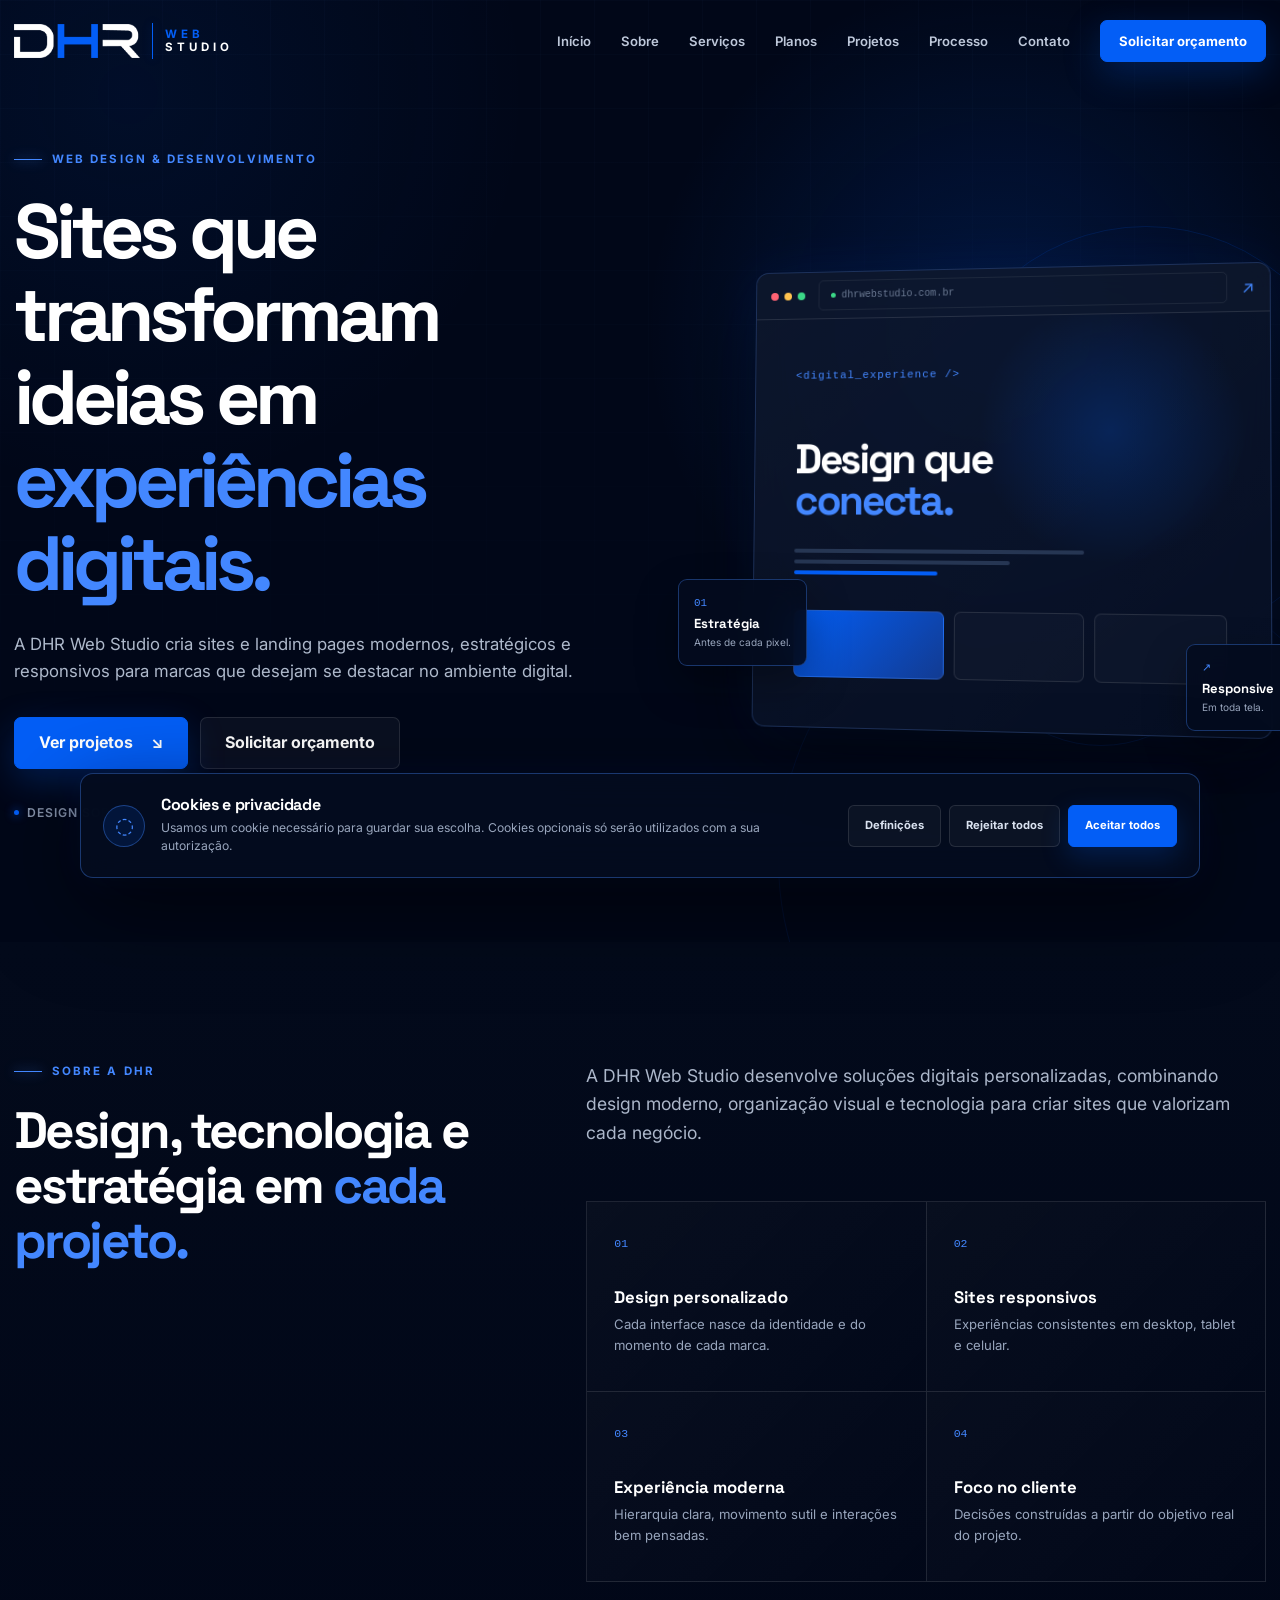
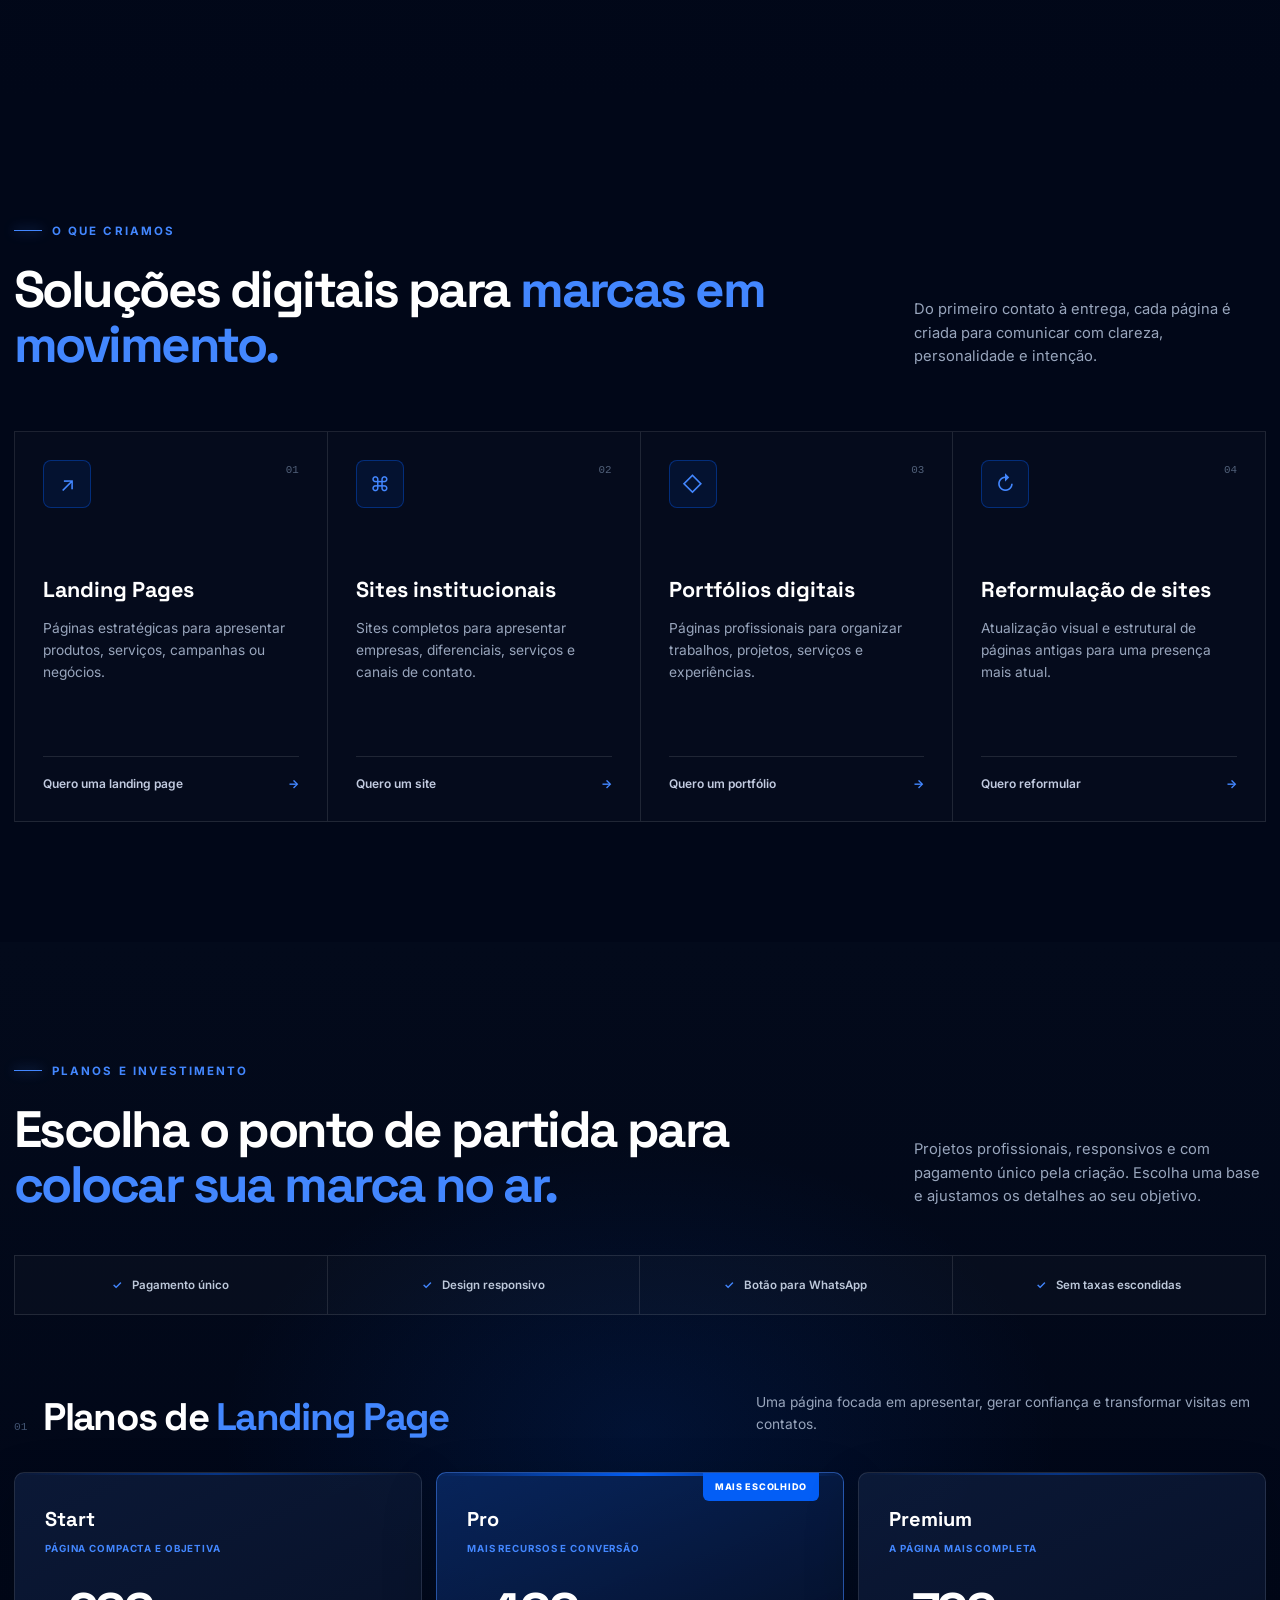
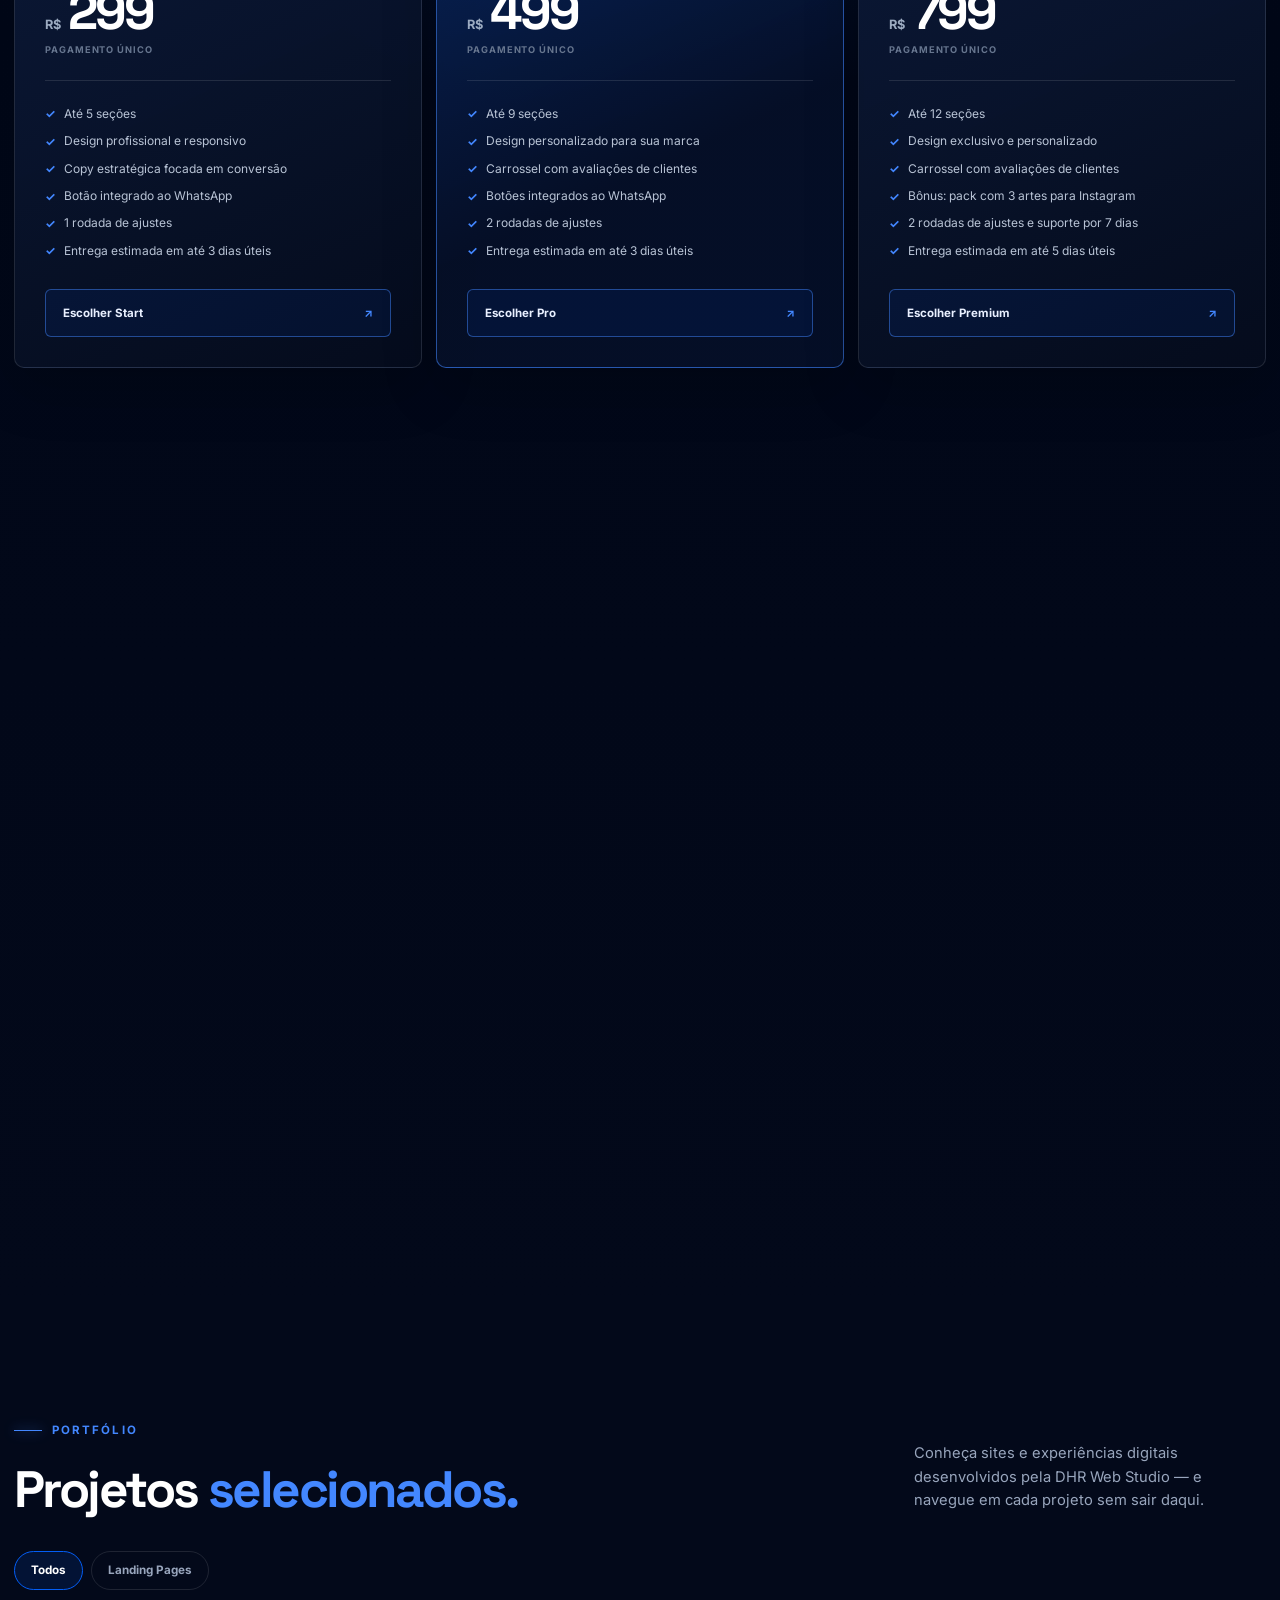
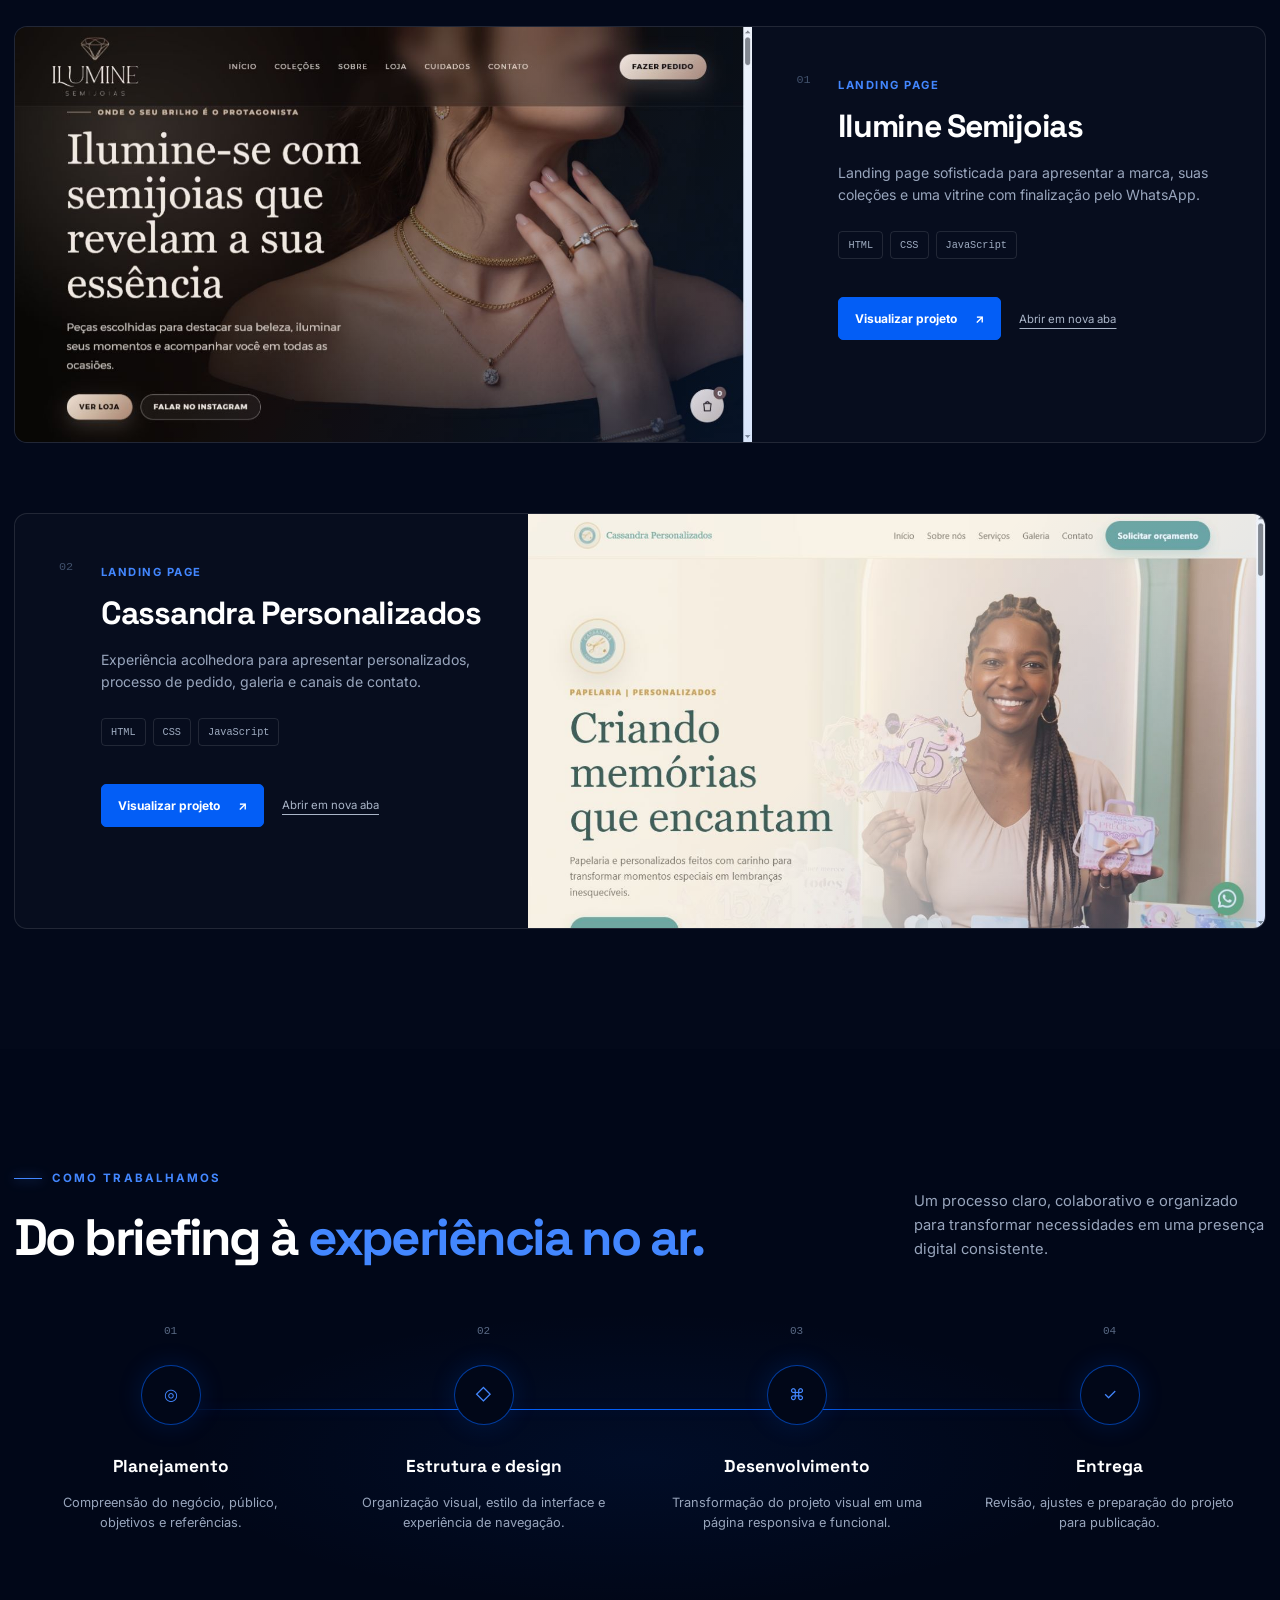
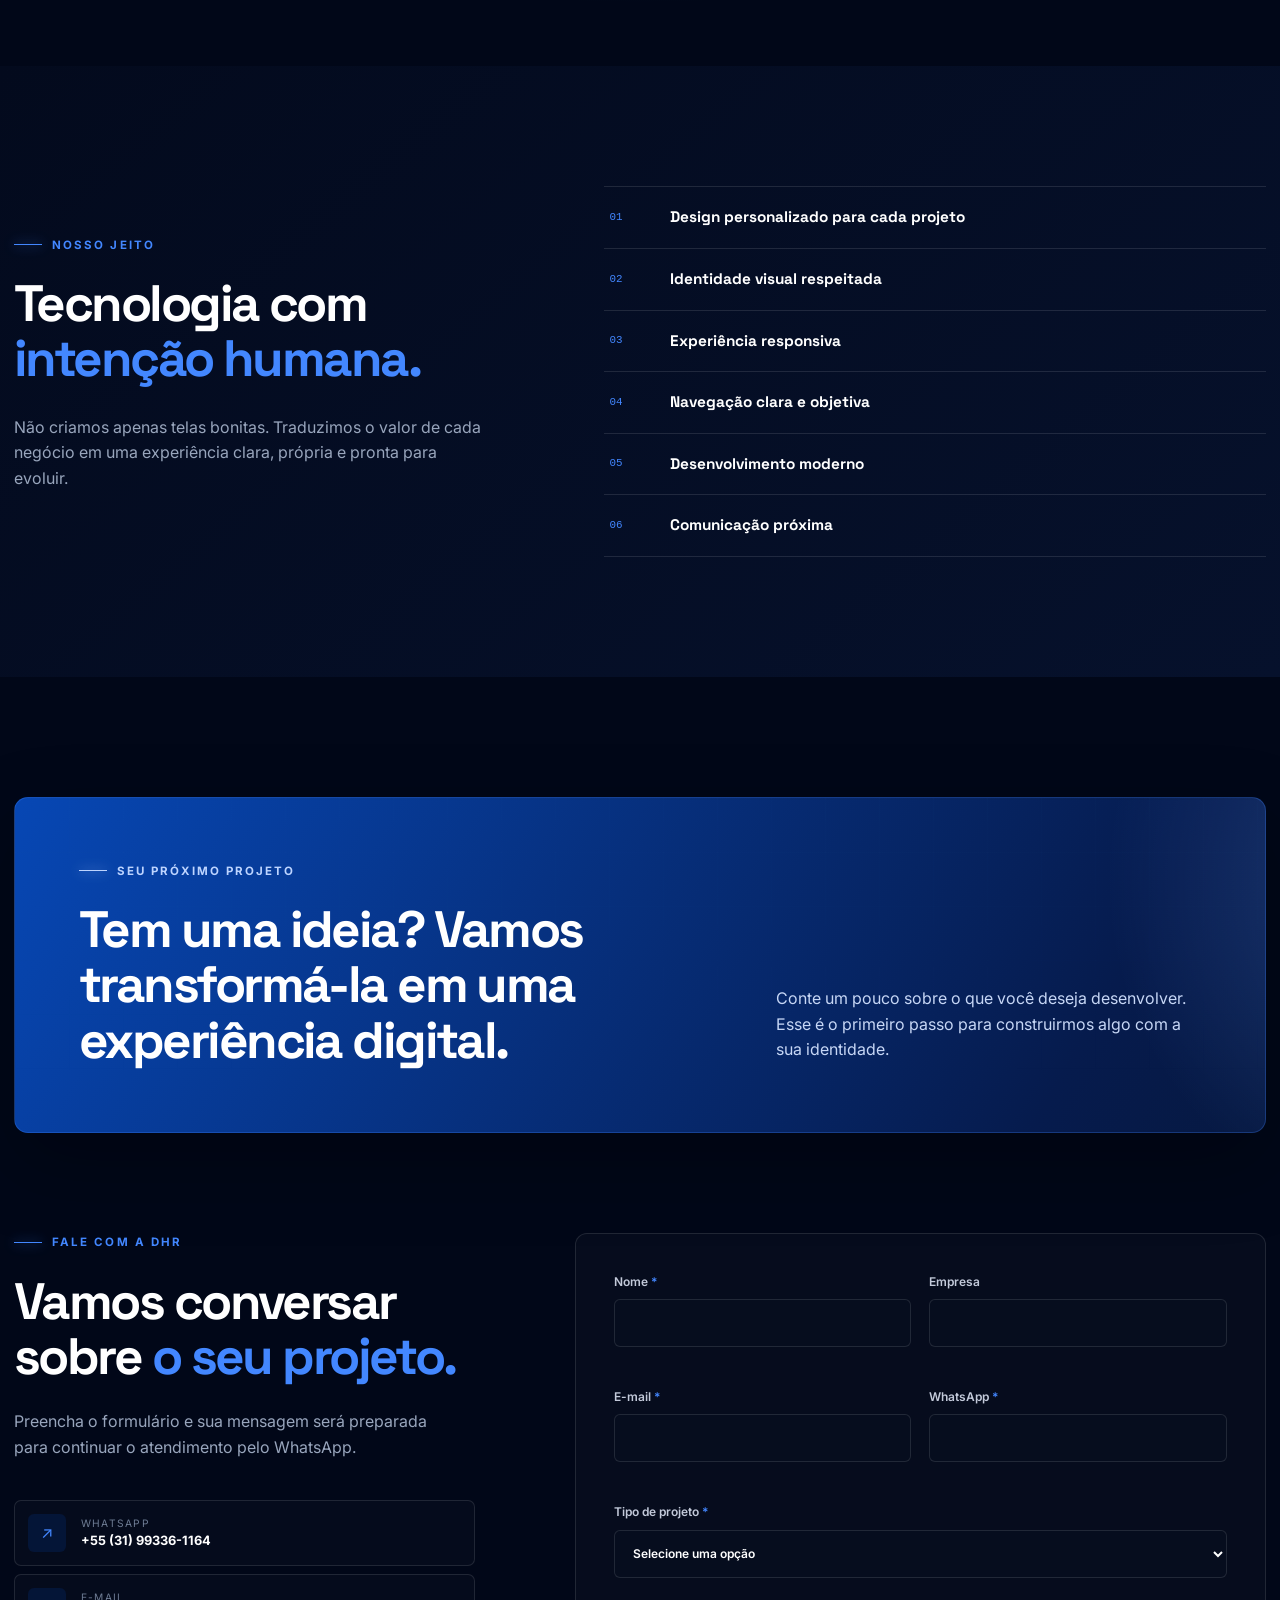
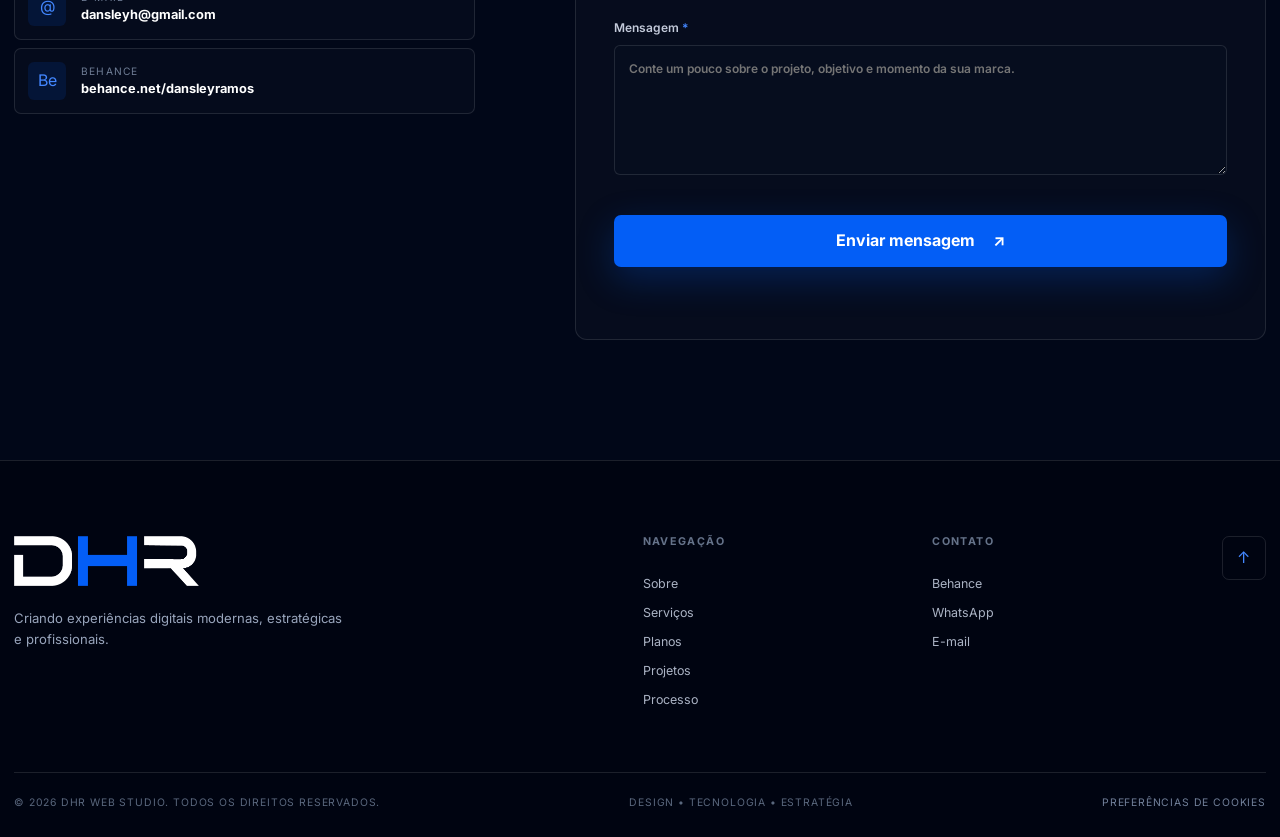
==== commit 814dd35b: "Corrige largura e zoom no mobile" ====
--- a/index.html
+++ b/index.html
@@ -2,7 +2,7 @@
 <html lang="pt-BR">
 <head>
   <meta charset="UTF-8">
-  <meta name="viewport" content="width=device-width, initial-scale=1.0">
+  <meta name="viewport" content="width=device-width, initial-scale=1, viewport-fit=cover">
   <meta name="description" content="Portfólio da DHR Web Studio: sites e landing pages modernos, estratégicos e responsivos.">
   <meta name="theme-color" content="#010718">
   <meta property="og:title" content="DHR Web Studio — Experiências digitais">
--- a/css/styles.css
+++ b/css/styles.css
@@ -11,12 +11,12 @@
   --border: rgba(255, 255, 255, .11);
   --font-display: "Space Grotesk", "Segoe UI", sans-serif;
   --font-body: "Inter", "Segoe UI", sans-serif;
-  --container: 1180px;
+  --container: 1320px;
 }
 
 * { box-sizing: border-box; }
-html { scroll-behavior: smooth; scroll-padding-top: 90px; }
-body { margin: 0; min-width: 320px; overflow-x: hidden; background: var(--background); color: var(--text); font-family: var(--font-body); line-height: 1.6; }
+html { width: 100%; max-width: 100%; overflow-x: clip; scroll-behavior: smooth; scroll-padding-top: 90px; -webkit-text-size-adjust: 100%; text-size-adjust: 100%; }
+body { position: relative; width: 100%; max-width: 100%; margin: 0; overflow-x: clip; background: var(--background); color: var(--text); font-family: var(--font-body); line-height: 1.6; }
 body.modal-open { overflow: hidden; }
 img { display: block; max-width: 100%; }
 a { color: inherit; text-decoration: none; }
@@ -27,8 +27,8 @@
 .skip-link { position: fixed; z-index: 9999; top: 12px; left: 12px; transform: translateY(-160%); padding: 10px 16px; border-radius: 8px; background: #fff; color: var(--background); }
 .skip-link:focus { transform: none; }
 .scroll-progress { position: fixed; z-index: 1001; top: 0; right: 0; left: 0; height: 2px; pointer-events: none; background: linear-gradient(90deg, #035ef6, #72a6ff); box-shadow: 0 0 14px rgba(3,94,246,.8); transform: scaleX(var(--scroll-progress, 0)); transform-origin: left center; will-change: transform; }
-.container { width: min(calc(100% - 40px), var(--container)); margin: 0 auto; }
-.section { position: relative; padding: 120px 0; }
+.container { width: calc(100% - 28px); max-width: var(--container); margin-right: auto; margin-left: auto; }
+.section { position: relative; overflow-x: clip; padding: 120px 0; }
 .eyebrow { display: flex; align-items: center; gap: 10px; margin-bottom: 22px; color: var(--primary-light); font-size: .72rem; font-weight: 700; letter-spacing: .18em; text-transform: uppercase; }
 .eyebrow span { width: 28px; height: 1px; background: currentColor; box-shadow: 0 0 12px currentColor; }
 h1, h2, h3, p { margin-top: 0; }
@@ -181,7 +181,7 @@
 }
 
 @media (max-width: 560px) {
-  .container { width: min(calc(100% - 28px), var(--container)); }.section { padding: 68px 0; }
+  .container { width: calc(100% - 16px); }.section { padding: 68px 0; }
   .cookie-banner { right: 10px; bottom: 10px; left: 10px; width: calc(100% - 20px); gap: 15px; padding: 16px; }.cookie-icon { display: none; }.cookie-copy h2 { font-size: .9rem; }.cookie-copy p { font-size: .7rem; }.cookie-actions { display: grid; grid-template-columns: repeat(2, minmax(0, 1fr)); }.cookie-actions .primary { grid-column: 1 / -1; }.cookie-button { min-height: 40px; padding: 0 10px; font-size: .65rem; }.cookie-modal { padding: 8px; }.cookie-panel { max-height: calc(100vh - 16px); padding: 22px 17px; border-radius: 10px; }.cookie-panel-head h2 { font-size: 1.42rem; }.cookie-category { gap: 12px; padding: 16px 0; }.cookie-category p { font-size: .68rem; }.cookie-panel-actions { display: grid; grid-template-columns: 1fr 1fr; }.cookie-panel-actions .text { grid-column: 1 / -1; }
   .header-inner { height: 64px; }.brand { gap: 8px; }.brand img { width: 98px; }.brand-divider { height: 29px; }.brand-name { letter-spacing: .19em; }.brand-name b, .brand-name em { font-size: .56rem; }.menu-toggle { width: 40px; height: 40px; }
   h1 { margin-bottom: 14px; font-size: clamp(2.45rem, 11.4vw, 3.25rem); line-height: .98; }
@@ -195,13 +195,13 @@
   .feature-grid, .services-grid { grid-template-columns: repeat(2, minmax(0, 1fr)); }.feature-grid article { min-height: 148px; padding: 16px; }.feature-grid h3 { margin: 22px 0 6px; font-size: .88rem; }.feature-grid p { font-size: .7rem; line-height: 1.45; }
   .section-heading { gap: 16px; margin-bottom: 34px; }.section-heading > p { font-size: .8rem; }
   .service-card { min-height: 245px; padding: 16px; }.service-icon { width: 38px; height: 38px; font-size: 1rem; }.service-card > span { top: 18px; right: 16px; }.service-card h3 { margin: 34px 0 10px; font-size: 1rem; }.service-card p { font-size: .7rem; line-height: 1.48; }.service-card a { right: 16px; bottom: 16px; left: 16px; padding-top: 11px; font-size: .62rem; }
-  .pricing-benefits { margin: -6px 0 42px; }.pricing-benefits span { min-height: 50px; padding: 8px; font-size: .61rem; }.plan-collection + .plan-collection { margin-top: 68px; }.plan-collection-head { margin-bottom: 18px; }.plan-collection-head > div { gap: 9px; }.plan-collection-head h3 { font-size: 1.55rem; }.plan-collection-head > p { font-size: .72rem; }.pricing-grid { margin-right: -14px; margin-left: -2px; gap: 10px; padding-right: 14px; }.price-card { width: min(86vw, 360px); min-width: min(86vw, 360px); flex-basis: min(86vw, 360px); padding: 22px 18px; }.price-card-top { min-height: 60px; padding-right: 0; }.price-card.featured .price-card-top { padding-top: 27px; }.popular-label { right: 18px; max-width: calc(100% - 36px); overflow: hidden; text-overflow: ellipsis; white-space: nowrap; }.price { min-height: 78px; padding: 10px 0 18px; }.price strong { font-size: 2.7rem; }.price-card ul { gap: 8px; margin: 18px 0 24px; }.price-card li { overflow-wrap: anywhere; font-size: .69rem; }.plan-button { min-width: 0; }.pricing-note { gap: 11px; margin-top: 20px; padding: 15px; }.pricing-note p { font-size: .64rem; }.pricing-note a { font-size: .64rem; }
+  .pricing-benefits { margin: -6px 0 42px; }.pricing-benefits span { min-height: 50px; padding: 8px; font-size: .61rem; }.plan-collection + .plan-collection { margin-top: 68px; }.plan-collection-head { margin-bottom: 18px; }.plan-collection-head > div { gap: 9px; }.plan-collection-head h3 { font-size: 1.55rem; }.plan-collection-head > p { font-size: .72rem; }.pricing-grid { width: 100%; margin-right: 0; margin-left: 0; gap: 10px; padding-right: 8px; }.price-card { width: min(86vw, 360px); min-width: min(86vw, 360px); flex-basis: min(86vw, 360px); padding: 22px 18px; }.price-card-top { min-height: 60px; padding-right: 0; }.price-card.featured .price-card-top { padding-top: 27px; }.popular-label { right: 18px; max-width: calc(100% - 36px); overflow: hidden; text-overflow: ellipsis; white-space: nowrap; }.price { min-height: 78px; padding: 10px 0 18px; }.price strong { font-size: 2.7rem; }.price-card ul { gap: 8px; margin: 18px 0 24px; }.price-card li { overflow-wrap: anywhere; font-size: .69rem; }.plan-button { min-width: 0; }.pricing-note { gap: 11px; margin-top: 20px; padding: 15px; }.pricing-note p { font-size: .64rem; }.pricing-note a { font-size: .64rem; }
   .project-filters { flex-wrap: nowrap; overflow-x: auto; padding-bottom: 6px; }.project-filters button { flex: 0 0 auto; }
   .projects-grid { gap: 12px; grid-template-columns: repeat(2, minmax(0, 1fr)); }.project-card, .project-card:nth-child(even) { display: flex; min-width: 0; flex-direction: column; }.project-card:nth-child(even) .project-visual, .project-card:nth-child(even) .project-info { order: initial; }.project-visual { min-height: 0; aspect-ratio: 16 / 9; }.project-mint img { padding: 0; }.project-info { display: block; min-height: auto; flex: 1; padding: 17px 14px; }.project-number { display: block; margin-bottom: 8px; }.project-category { font-size: .55rem; letter-spacing: .08em; }.project-info h3 { margin: 8px 0 10px; font-size: 1.02rem; }.project-info p { display: none; }.tech-list { gap: 4px; margin-top: 10px; }.tech-list span { padding: 3px 5px; font-size: .52rem; }.project-actions { align-items: stretch; margin-top: 14px; }.project-actions button { min-height: 38px; width: 100%; justify-content: space-between; padding: 0 9px; gap: 5px; font-size: .61rem; }.project-actions a { display: none; }
   .process-line { gap: 28px 0; grid-template-columns: repeat(2, minmax(0, 1fr)); }.process-step { padding: 4px 10px; }.process-step > span { margin-bottom: 10px; }.process-icon { width: 48px; height: 48px; margin-bottom: 16px; }.process-step h3 { font-size: .9rem; }.process-step p { font-size: .69rem; line-height: 1.45; }
   .benefits-layout { gap: 34px; }.benefits-copy p { margin-top: 18px; font-size: .82rem; }.benefits-list { display: grid; border-left: 1px solid var(--border); grid-template-columns: repeat(2, minmax(0, 1fr)); }.benefits-list li { min-height: 84px; align-content: center; padding: 12px; border-right: 1px solid var(--border); grid-template-columns: 25px 1fr; }.benefits-list li:hover { padding-left: 12px; }.benefits-list b { font-size: .74rem; line-height: 1.35; }
   .contact-banner { gap: 20px; margin-bottom: 58px; padding: 26px 20px; }.contact-layout { gap: 42px; }.contact-details > p { margin: 18px 0 26px; font-size: .82rem; }.contact-links { grid-template-columns: repeat(3, minmax(0, 1fr)); }.contact-links a { min-width: 0; flex-direction: column; align-items: flex-start; gap: 8px; padding: 10px; }.contact-links a > span { width: 32px; height: 32px; }.contact-links b { overflow: hidden; max-width: 100%; font-size: .64rem; text-overflow: ellipsis; white-space: nowrap; }
-  .contact-form { gap: 14px; padding: 20px 14px; }.form-row { gap: 10px; grid-template-columns: repeat(2, minmax(0, 1fr)); }.contact-form input, .contact-form select { height: 44px; }.contact-form textarea { min-height: 110px; }
+  .contact-form { gap: 14px; padding: 20px 14px; }.form-row { gap: 10px; grid-template-columns: repeat(2, minmax(0, 1fr)); }.contact-form input, .contact-form select { height: 44px; }.contact-form input, .contact-form select, .contact-form textarea { font-size: 16px; }.contact-form textarea { min-height: 110px; }
   .footer-main { grid-template-columns: 1fr 1fr; }.footer-brand { grid-column: 1 / -1; }.footer-bottom { align-items: flex-start; flex-direction: column; gap: 8px; }
   .project-modal { padding: 7px; }.modal-window { width: calc(100vw - 14px); height: calc(100vh - 14px); border-radius: 9px; }.modal-toolbar { min-height: 54px; padding: 6px 7px; gap: 6px; grid-template-columns: minmax(80px, 1fr) auto auto auto auto; }.modal-dots { display: none; }.modal-meta span { display: none; }.modal-meta b { font-size: .69rem; }.device-switcher button { padding: 5px 7px; }.modal-icon { width: 31px; height: 31px; }.modal-stage { padding: 10px; }.iframe-shell, .iframe-shell iframe { min-height: 600px; }
 }
